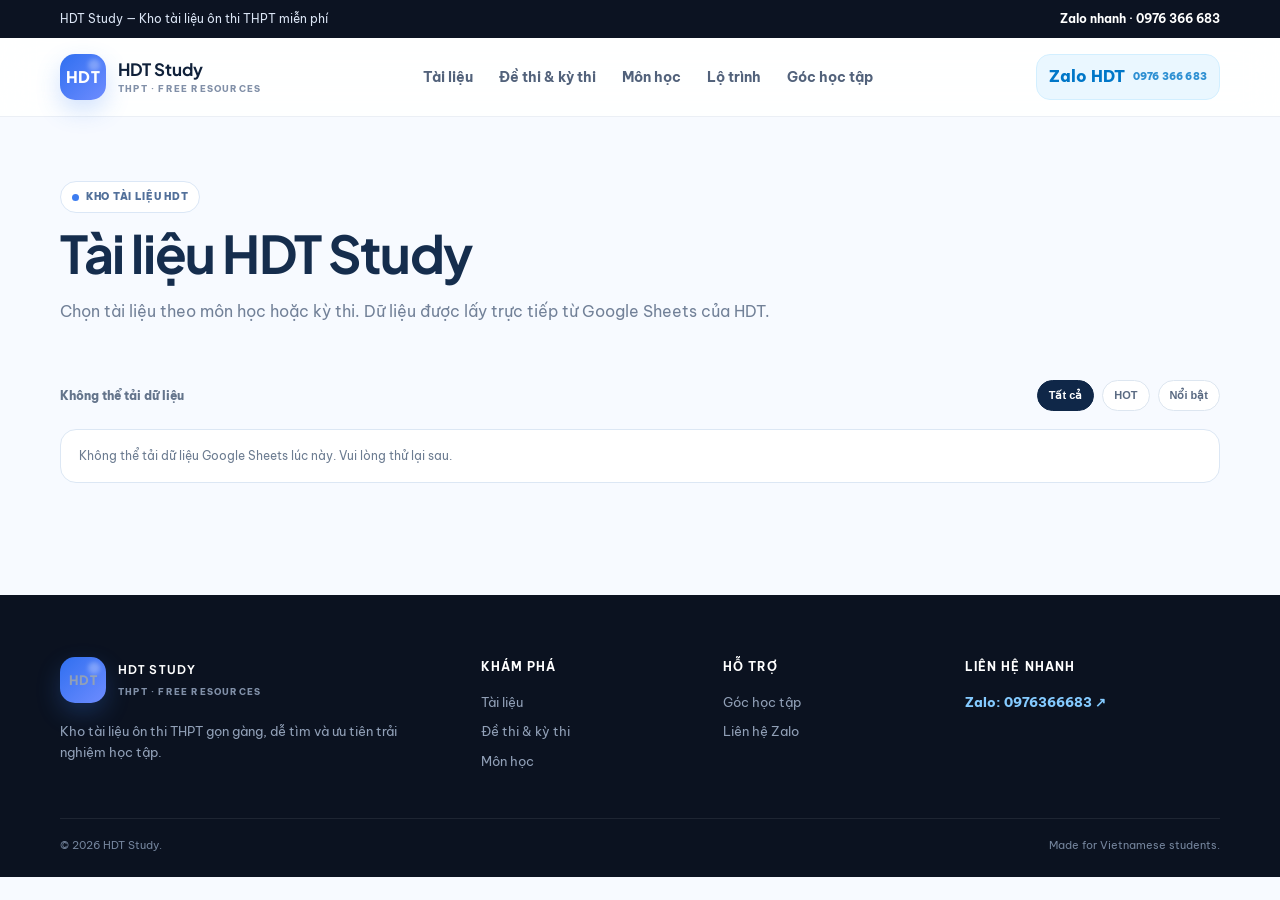
==== danh-muc.html @ b5549899 "Add dynamic HDT category pages" ====
<!doctype html><html lang="vi"><head><meta charset="utf-8"/><meta name="viewport" content="width=device-width,initial-scale=1"/><meta name="description" content="Kho tài liệu HDT Study theo môn học và kỳ thi."/><meta name="robots" content="index,follow"/><link rel="icon" href="favicon.svg" type="image/svg+xml"/><title>Kho tài liệu | HDT Study</title><link rel="preconnect" href="https://fonts.googleapis.com"><link rel="preconnect" href="https://fonts.gstatic.com" crossorigin><link href="https://fonts.googleapis.com/css2?family=Be+Vietnam+Pro:wght@400;500;600;700;800&family=Plus+Jakarta+Sans:wght@500;600;700;800&display=swap" rel="stylesheet"><link rel="stylesheet" href="styles.css"/></head><body class="list-page"><div class="topbar"><div class="container topbar-inner"><span class="topbar-brand">HDT Study — Kho tài liệu ôn thi THPT miễn phí</span><a class="topbar-zalo" href="https://zalo.me/0976366683" target="_blank" rel="noopener noreferrer">Zalo nhanh · 0976 366 683</a></div></div><header class="header"><div class="container nav-wrap"><a class="brand" href="index.html"><span class="brand-mark">HDT</span><span class="brand-copy"><strong>HDT Study</strong><small>THPT · FREE RESOURCES</small></span></a><nav class="desktop-nav"><a href="index.html#tai-lieu">Tài liệu</a><a href="ky-thi.html" >Đề thi & kỳ thi</a><a href="mon-hoc.html" >Môn học</a><a href="index.html#lo-trinh">Lộ trình</a><a href="index.html#goc-hoc">Góc học tập</a></nav><div class="nav-actions"><a class="zalo-btn" href="https://zalo.me/0976366683" target="_blank" rel="noopener noreferrer">Zalo HDT <small>0976 366 683</small></a></div></div></header><main><section class="list-head"><div class="container"><span class="hub-kicker"><i></i> KHO TÀI LIỆU HDT</span><h1 id="pageTitle">Tài liệu HDT Study</h1><p id="pageDesc">Chọn tài liệu theo môn học hoặc kỳ thi. Dữ liệu được lấy trực tiếp từ Google Sheets của HDT.</p></div></section><section class="list-wrap"><div class="container"><div class="list-tools"><div id="count" class="list-count">Đang tải tài liệu...</div><div class="list-filter-row"><button class="list-filter active" data-filter="all">Tất cả</button><button class="list-filter" data-filter="hot">HOT</button><button class="list-filter" data-filter="featured">Nổi bật</button></div></div><div id="listGrid" class="list-grid"></div></div></section></main><footer class="footer"><div class="container footer-grid"><div><a class="brand footer-brand" href="index.html"><span class="brand-mark">HDT</span><span class="brand-copy"><strong>HDT Study</strong><small>THPT · FREE RESOURCES</small></span></a><p class="footer-copy">Kho tài liệu ôn thi THPT gọn gàng, dễ tìm và ưu tiên trải nghiệm học tập.</p></div><div><strong>Khám phá</strong><a href="index.html#tai-lieu">Tài liệu</a><a href="ky-thi.html">Đề thi & kỳ thi</a><a href="mon-hoc.html">Môn học</a></div><div><strong>Hỗ trợ</strong><a href="index.html#goc-hoc">Góc học tập</a><a href="https://zalo.me/0976366683" target="_blank" rel="noopener noreferrer">Liên hệ Zalo</a></div><div><strong>Liên hệ nhanh</strong><a class="footer-zalo" href="https://zalo.me/0976366683" target="_blank" rel="noopener noreferrer">Zalo: 0976366683 ↗</a></div></div><div class="container footer-bottom"><span>© <span id="year"></span> HDT Study.</span><span>Made for Vietnamese students.</span></div></footer><script>document.getElementById('year').textContent=new Date().getFullYear();</script><script src="config.js"></script><script>
const esc=v=>String(v??'').replace(/[&<>"]/g,m=>({'&':'&amp;','<':'&lt;','>':'&gt;','\"':'&quot;'}[m]||m));
function parseCsv(t){const rows=[];let row=[],cell='',q=false;for(let i=0;i<t.length;i++){const c=t[i],n=t[i+1];if(c==='"'){if(q&&n==='"'){cell+='"';i++}else q=!q}else if(c===','&&!q){row.push(cell);cell=''}else if((c==='\n'||c==='\r')&&!q){if(c==='\r'&&n==='\n')i++;row.push(cell);cell='';if(row.some(x=>x.trim()))rows.push(row);row=[]}else cell+=c}if(cell!==''||row.length){row.push(cell);if(row.some(x=>x.trim()))rows.push(row)}if(!rows.length)return[];const h=rows[0].map(x=>x.trim().toLowerCase());return rows.slice(1).map(r=>Object.fromEntries(h.map((k,i)=>[k,(r[i]||'').trim()])))}
const slug=v=>String(v||'').toLowerCase().normalize('NFD').replace(/[\u0300-\u036f]/g,'').replace(/đ/g,'d').replace(/[^a-z0-9]+/g,'-').replace(/^-+|-+$/g,'').slice(0,90);
const q=new URLSearchParams(location.search);const subject=q.get('subject');const exam=q.get('exam');
const title=document.getElementById('pageTitle'),desc=document.getElementById('pageDesc'),grid=document.getElementById('listGrid'),count=document.getElementById('count');
const examNames={'tn-thpt':'Tài liệu ôn thi tốt nghiệp THPT','v-act':'Tài liệu ĐGNL ĐHQG-HCM (V-ACT)','hsa':'Tài liệu ĐGNL ĐHQGHN (HSA)','tsa':'Tài liệu ĐGTD – TSA'};
if(subject){title.textContent='Tài liệu '+subject;desc.textContent='Kho tài liệu '+subject+' trên HDT Study, ưu tiên tài liệu lớp 10–12 và các dạng ôn tập phù hợp.'}else if(exam){title.textContent=examNames[exam]||'Tài liệu theo kỳ thi';desc.textContent='Tài liệu và đề luyện trên HDT Study được phân loại theo mục tiêu kỳ thi.'}
let data=[];let mode='all';
function filterData(){let d=data;if(subject)d=d.filter(x=>x.subject.toLowerCase()===subject.toLowerCase());if(exam){const e=exam.toLowerCase();d=d.filter(x=>((x.type||'')+' '+(x.title||'')+' '+(x.desc||'')).toLowerCase().includes(e.replace('-',' ')) || (e==='tn-thpt'&&/thpt|tốt nghiệp|đề thi thử/i.test((x.type||'')+' '+(x.title||'')+' '+(x.desc||''))))}if(mode==='hot')d=d.filter(x=>x.hot);if(mode==='featured')d=d.filter(x=>x.featured);return d}
function render(){const d=filterData();count.textContent=`${d.length} tài liệu phù hợp`;grid.innerHTML=d.length?d.map(x=>`<article class="list-card"><div class="list-card-top"><small>${esc(x.subject)} · Lớp ${esc(x.grade)}</small><h3>${esc(x.title)}</h3></div><div class="list-card-body"><div class="list-meta"><span>${esc(x.type)}</span>${x.hot?'<span>HOT</span>':''}${x.featured?'<span>NỔI BẬT</span>':''}</div><p>${esc(x.desc||'Tài liệu ôn tập miễn phí trên HDT Study.')}</p><a href="tai-lieu?slug=${encodeURIComponent(x.slug||slug(x.title))}">Xem chi tiết →</a></div></article>`).join(''):`<div class="hub-note" style="grid-column:1/-1">Chưa có tài liệu phù hợp trong Google Sheets. Hãy bổ sung tài liệu rồi quay lại.</div>`}
async function init(){try{const r=await fetch(GOOGLE_SHEET_CSV_URL,{cache:'no-store'});if(!r.ok)throw new Error('fetch');const rows=parseCsv(await r.text());data=rows.filter(x=>x.title).map((x,i)=>({id:x.id||i+1,title:x.title,grade:x.grade||'12',subject:x.subject||'Khác',type:x.type||'Tài liệu',desc:x.desc||x.description||'',file:x.fileUrl||x.fileurl||x.url||'',hot:['true','1','yes','x','hot','có','co'].includes((x.hot||'').toLowerCase()),featured:['true','1','yes','x','featured','có','co'].includes((x.featured||'').toLowerCase()),slug:x.slug||slug(x.title)}));render()}catch(e){grid.innerHTML='<div class="hub-note" style="grid-column:1/-1">Không thể tải dữ liệu Google Sheets lúc này. Vui lòng thử lại sau.</div>';count.textContent='Không thể tải dữ liệu'}}
document.querySelectorAll('.list-filter').forEach(b=>b.addEventListener('click',()=>{document.querySelectorAll('.list-filter').forEach(x=>x.classList.remove('active'));b.classList.add('active');mode=b.dataset.filter;render()}));init();</script></body></html>
---- styles.css ----
:root{--bg:#ffffff;--surface:#f6f8fc;--ink:#10213a;--muted:#61708a;--line:#e6ebf3;--blue:#3b82f6;--blue2:#60a5fa;--navy:#0b1220;--yellow:#ffd84d;--green:#29c56f;--purple:#9b7bff;--orange:#ff9d5c;--shadow:0 20px 60px rgba(27,45,78,.10);--radius:24px}
*{box-sizing:border-box}html{scroll-behavior:smooth}body{margin:0;font-family:"Be Vietnam Pro",sans-serif;color:var(--ink);background:var(--bg);line-height:1.6}.container{width:min(1160px,calc(100% - 40px));margin:auto}.topbar{background:#0c1322;color:#dbe5f5;font-size:13px}.topbar-inner{min-height:38px;display:flex;align-items:center;justify-content:space-between;gap:20px}.topbar a{color:#fff;text-decoration:none;font-weight:700}.header{position:sticky;top:0;z-index:50;background:rgba(255,255,255,.88);backdrop-filter:blur(18px);border-bottom:1px solid rgba(230,235,243,.8)}.nav-wrap{height:78px;display:flex;align-items:center;justify-content:space-between;gap:24px}.brand{display:flex;align-items:center;gap:12px;text-decoration:none;color:var(--ink);min-width:180px}.brand-mark{width:46px;height:46px;display:grid;place-items:center;border-radius:15px;background:linear-gradient(135deg,#2f6ff0,#6e8cff);color:#fff;font-family:"Plus Jakarta Sans",sans-serif;font-weight:800;letter-spacing:.5px;box-shadow:0 10px 24px rgba(59,130,246,.24)}.brand-copy{display:flex;flex-direction:column;line-height:1.05}.brand-copy strong{font-family:"Plus Jakarta Sans",sans-serif;font-size:17px}.brand-copy small{margin-top:5px;color:#8190a8;font-size:9px;font-weight:800;letter-spacing:1.2px}.desktop-nav{display:flex;align-items:center;gap:26px}.desktop-nav a{color:#52627b;text-decoration:none;font-size:14px;font-weight:700}.desktop-nav a:hover{color:var(--blue)}.nav-actions{display:flex;align-items:center;gap:10px}.zalo-btn,.zalo-outline{display:inline-flex;align-items:center;gap:8px;border-radius:14px;text-decoration:none;font-weight:800}.zalo-btn{padding:11px 15px;background:#eaf7ff;color:#0077c8;border:1px solid #d2efff}.menu-btn{display:none;border:1px solid var(--line);background:#fff;width:44px;height:44px;border-radius:14px;font-size:22px}.mobile-nav{display:none;padding:0 20px 16px}.mobile-nav a{display:block;padding:12px 2px;text-decoration:none;color:#384761;font-weight:700}.hero{position:relative;overflow:hidden;padding:86px 0 58px;background:radial-gradient(circle at 85% 20%,rgba(122,157,255,.24),transparent 26%),radial-gradient(circle at 15% 5%,rgba(41,197,111,.12),transparent 20%),linear-gradient(180deg,#fbfdff 0%,#f6f8ff 100%)}.hero-grid{display:grid;grid-template-columns:1.08fr .92fr;align-items:center;gap:70px}.hero-copy{position:relative;z-index:2}.eyebrow,.section-kicker{font-size:12px;font-weight:800;letter-spacing:1.5px;color:#6380a9}.eyebrow{display:inline-flex;align-items:center;gap:8px;padding:8px 12px;background:#fff;border:1px solid #dde5f1;border-radius:999px;box-shadow:0 10px 24px rgba(38,61,96,.06)}.eyebrow-dot{width:7px;height:7px;border-radius:50%;background:#3b82f6;box-shadow:0 0 0 5px rgba(59,130,246,.10)}h1,h2,h3{font-family:"Plus Jakarta Sans",sans-serif;margin:0;line-height:1.08}h1{font-size:clamp(44px,5.4vw,76px);letter-spacing:-3px;max-width:760px;margin:20px 0}.hero-copy h1 span{background:linear-gradient(90deg,#2768ee,#7c5cff);-webkit-background-clip:text;background-clip:text;color:transparent}.hero-lead{max-width:640px;font-size:17px;color:#60708a;margin:0 0 24px}.course-note{display:flex;align-items:center;gap:12px;max-width:700px;margin:0 0 20px;padding:12px 14px;border:1px solid #dce7f7;border-radius:18px;background:rgba(255,255,255,.82);box-shadow:0 12px 30px rgba(43,72,118,.06)}.course-note-badge{width:38px;height:38px;display:grid;place-items:center;flex:0 0 38px;border-radius:12px;background:linear-gradient(135deg,#2563eb,#7c3aed);color:#fff;font:800 13px/1 "Plus Jakarta Sans",sans-serif;letter-spacing:.4px}.course-note div{flex:1;min-width:0}.course-note strong{display:block;font-size:13px;line-height:1.35}.course-note small{display:block;margin-top:3px;color:#71819a;font-size:11px}.course-note a{white-space:nowrap;text-decoration:none;color:#0b79cf;font-size:12px;font-weight:800;padding:8px 10px;border-radius:10px;background:#eaf7ff}.subject-card{position:relative;overflow:hidden}.subject-card:after{content:"";position:absolute;inset:auto -25px -35px auto;width:90px;height:90px;border-radius:50%;background:currentColor;opacity:.05;filter:blur(6px)}.subject-icon{width:48px!important;height:48px!important;border-radius:15px!important;display:grid!important;place-items:center;background:linear-gradient(145deg,#ffffff,rgba(255,255,255,.72))!important;border:1px solid rgba(255,255,255,.65);box-shadow:0 10px 22px rgba(40,60,100,.08);position:relative;z-index:1}.subject-icon svg{width:25px;height:25px}.subject-card div{position:relative;z-index:1}.subject-blue{color:#2563eb;background:linear-gradient(180deg,#ffffff,#f6f9ff)}.subject-blue .subject-icon{background:linear-gradient(145deg,#dce9ff,#edf4ff)!important}.subject-rose{color:#e15b7a;background:linear-gradient(180deg,#ffffff,#fff7f8)}.subject-rose .subject-icon{background:linear-gradient(145deg,#ffe4eb,#fff1f4)!important}.subject-indigo{color:#5b5bd6;background:linear-gradient(180deg,#ffffff,#f8f7ff)}.subject-indigo .subject-icon{background:linear-gradient(145deg,#e7e5ff,#f3f1ff)!important}.subject-cyan{color:#0ea5c9;background:linear-gradient(180deg,#ffffff,#f3fcff)}.subject-cyan .subject-icon{background:linear-gradient(145deg,#dbf6ff,#eefbff)!important}.subject-orange{color:#ea7a20;background:linear-gradient(180deg,#ffffff,#fff9f4)}.subject-orange .subject-icon{background:linear-gradient(145deg,#ffebd8,#fff5ea)!important}.subject-green{color:#22a060;background:linear-gradient(180deg,#ffffff,#f4fcf7)}.subject-green .subject-icon{background:linear-gradient(145deg,#dcf7e8,#effbf4)!important}.subject-amber{color:#c59617;background:linear-gradient(180deg,#ffffff,#fffdf3)}.subject-amber .subject-icon{background:linear-gradient(145deg,#fff2bb,#fff9df)!important}.subject-violet{color:#7b61d9;background:linear-gradient(180deg,#ffffff,#faf8ff)}.subject-violet .subject-icon{background:linear-gradient(145deg,#eee7ff,#f7f2ff)!important}.subject-card strong{color:var(--ink)}.subject-card small{color:#7b899f}.subject-card:hover{box-shadow:0 18px 36px rgba(26,45,79,.09);border-color:#d3dded}
.hero-search{display:flex;align-items:center;gap:12px;padding:8px 8px 8px 18px;background:#fff;border:1px solid #dde5f0;border-radius:18px;box-shadow:var(--shadow);max-width:700px}.hero-search>span{font-size:24px;color:#6d7d94}.hero-search input{flex:1;border:0;outline:0;font:inherit;font-size:15px;color:var(--ink);background:transparent}.hero-search button{border:0;background:#0f1f37;color:#fff;padding:13px 18px;border-radius:13px;font-weight:800;cursor:pointer}.hero-quick{display:flex;gap:12px;margin:16px 0 14px}.primary-btn,.secondary-btn,.ghost-btn{display:inline-flex;align-items:center;justify-content:center;gap:9px;text-decoration:none;border-radius:14px;padding:13px 18px;font-weight:800;cursor:pointer}.primary-btn{background:#286ff2;color:#fff;box-shadow:0 12px 25px rgba(59,130,246,.22)}.ghost-btn{background:#fff;color:#243550;border:1px solid var(--line)}.hero-trust{display:flex;gap:16px;flex-wrap:wrap;color:#6f8097;font-size:13px;font-weight:700}.hero-card-wrap{position:relative;min-height:430px;display:flex;align-items:center;justify-content:center}.hero-card{position:relative;width:min(420px,100%);padding:24px;border-radius:30px;background:linear-gradient(145deg,#0e1728,#1d3155);color:#fff;box-shadow:0 35px 70px rgba(27,43,74,.22);overflow:hidden}.hero-card:before{content:"";position:absolute;inset:-20% -20% auto auto;width:260px;height:260px;border-radius:50%;background:rgba(96,165,250,.25);filter:blur(25px)}.hero-card-top{position:relative;display:flex;justify-content:space-between;align-items:center}.mini-label{font-size:11px;letter-spacing:1.8px;font-weight:800;color:#a9bddf}.mini-pill{font-size:10px;padding:7px 9px;background:#e8f7ee;color:#1b9850;border-radius:999px;font-weight:900}.hero-orb{position:relative;width:188px;height:188px;border-radius:50%;margin:34px auto 22px;background:radial-gradient(circle at 32% 28%,#ffffff 0%,#a6c7ff 25%,#5c7dff 52%,#22375f 74%);display:grid;place-items:center;box-shadow:0 0 0 14px rgba(255,255,255,.03),0 24px 45px rgba(68,123,255,.23)}.orb-inner{width:92px;height:92px;border-radius:26px;background:rgba(10,19,36,.88);display:grid;place-items:center;font:800 34px/1 "Plus Jakarta Sans"}.hero-card-content{text-align:center}.small-muted{color:#90a5c6;font-size:12px}.hero-card-content h3{font-size:25px;margin:8px 0}.hero-card-content p{margin:0;color:#9ab0d1;font-size:13px}.hero-stat-row{display:grid;grid-template-columns:repeat(3,1fr);gap:8px;margin-top:26px}.hero-stat-row>div{padding:12px 8px;border:1px solid rgba(255,255,255,.09);border-radius:15px;background:rgba(255,255,255,.04);text-align:center}.hero-stat-row strong{display:block;font-size:17px}.hero-stat-row span{display:block;color:#9fb1cc;font-size:10px;margin-top:2px}.float-note{position:absolute;background:#fff;color:#1a2b44;border:1px solid var(--line);padding:11px 14px;border-radius:14px;box-shadow:var(--shadow);font-size:12px;font-weight:800}.note-1{left:10px;top:82px}.note-2{right:0;bottom:74px}.announcement{padding:18px 0 0}.announcement-card{display:flex;align-items:center;gap:16px;padding:17px 18px;background:linear-gradient(90deg,#eff8ff,#f8f6ff);border:1px solid #dfe9f6;border-radius:20px}.announcement-icon{width:44px;height:44px;display:grid;place-items:center;background:#fff;border:1px solid #e3eaf4;border-radius:14px}.announcement-copy{flex:1;display:flex;flex-direction:column}.announcement-copy span{font-size:10px;font-weight:900;letter-spacing:1.3px;color:#6f7f96}.announcement-copy strong{font-size:14px;margin-top:2px}.announcement-btn{white-space:nowrap;text-decoration:none;background:#0d5bd7;color:#fff;padding:11px 15px;border-radius:13px;font-size:13px;font-weight:800}.section{padding:92px 0}.section-sm{padding:30px 0}.tinted{background:#f7f9fd}.stats-grid{display:grid;grid-template-columns:repeat(4,1fr);gap:14px}.stat{padding:18px 20px;border:1px solid var(--line);background:#fff;border-radius:18px}.stat strong{display:block;font:800 26px/1 "Plus Jakarta Sans"}.stat span{color:#718199;font-size:13px}.section-head{display:flex;align-items:flex-end;justify-content:space-between;gap:20px;margin-bottom:28px}.section-head h2{font-size:36px;letter-spacing:-1.4px;margin:7px 0 8px}.section-head p,.section-lead{margin:0;color:#708097}.filter-row{display:flex;gap:8px;flex-wrap:wrap;justify-content:flex-end}.chip{border:1px solid var(--line);background:#fff;color:#64738b;padding:9px 12px;border-radius:999px;font:700 12px inherit;cursor:pointer}.chip.active{background:#0f1f37;color:#fff;border-color:#0f1f37}.resource-grid{display:grid;grid-template-columns:repeat(3,1fr);gap:18px}.resource-card{background:#fff;border:1px solid var(--line);border-radius:22px;overflow:hidden;transition:.25s;box-shadow:0 10px 28px rgba(26,45,79,.04)}.resource-card:hover{transform:translateY(-5px);box-shadow:0 20px 45px rgba(26,45,79,.11)}.resource-thumb{height:160px;display:grid;place-items:center;font-size:48px;background:linear-gradient(135deg,#e7f2ff,#f2edff);position:relative}.resource-badge{position:absolute;top:12px;right:12px;padding:7px 9px;border-radius:999px;background:#eaf9ef;color:#148849;font-size:10px;font-weight:900}.resource-body{padding:17px}.resource-meta{display:flex;gap:7px;flex-wrap:wrap;margin-bottom:9px}.resource-meta span{font-size:10px;color:#6f8097;padding:5px 8px;border-radius:999px;background:#f4f6fa}.resource-body h3{font-size:18px}.resource-body p{color:#6b7a90;font-size:12px;margin:8px 0 14px}.resource-footer{display:flex;align-items:center;justify-content:space-between;gap:8px}.resource-link{font-weight:800;font-size:12px;color:#1f63da;text-decoration:none}.resource-file{font-size:11px;color:#8a98ad}.center{text-align:center;margin-top:28px}.secondary-btn{background:#fff;border:1px solid var(--line);color:#20324e}.category-grid{display:grid;grid-template-columns:repeat(2,1fr);gap:15px}.category-card{display:flex;align-items:center;gap:14px;padding:18px;border:1px solid var(--line);border-radius:20px;background:#fff;text-decoration:none;color:var(--ink);transition:.2s}.category-card:hover{transform:translateY(-3px);box-shadow:var(--shadow)}.cat-icon{width:46px;height:46px;border-radius:15px;display:grid;place-items:center;font-size:20px;background:#f3f6fb}.category-card div{flex:1}.category-card strong,.category-card small{display:block}.category-card small{font-size:12px;color:#74829a;margin-top:2px}.category-card>span:last-child{font-size:20px;color:#8aa0bf}.accent-blue .cat-icon{background:#eaf3ff}.accent-yellow .cat-icon{background:#fff6d9}.accent-green .cat-icon{background:#eaf9ef}.accent-purple .cat-icon{background:#f1edff}.subject-grid{display:grid;grid-template-columns:repeat(4,1fr);gap:14px}.subject-card{display:flex;align-items:center;gap:12px;padding:16px;border:1px solid var(--line);border-radius:18px;text-decoration:none;color:var(--ink);background:#fff;transition:.2s}.subject-card:hover{border-color:#bcd2f8;transform:translateY(-3px)}.subject-card>span{width:40px;height:40px;border-radius:12px;display:grid;place-items:center;background:#eef4ff;color:#316fe8;font-weight:900}.subject-card strong,.subject-card small{display:block}.subject-card strong{font-size:14px}.subject-card small{font-size:11px;color:#7b899f}.two-col{display:grid;grid-template-columns:.85fr 1.15fr;gap:60px;align-items:start}.two-col h2{font-size:38px;max-width:500px;margin:7px 0 12px}.steps{display:grid;gap:10px}.step{display:flex;gap:16px;align-items:flex-start;padding:17px 18px;border:1px solid var(--line);border-radius:18px;background:#fff}.step>span{font:800 12px/1 "Plus Jakarta Sans";padding:9px 10px;border-radius:10px;background:#eef4ff;color:#3873e8}.step strong,.step small{display:block}.step small{font-size:12px;color:#74829a;margin-top:2px}.article-grid{display:grid;grid-template-columns:repeat(3,1fr);gap:18px}.article-card{overflow:hidden;border:1px solid var(--line);border-radius:22px;background:#fff}.article-thumb{height:170px;display:grid;place-items:center;font-size:48px}.thumb-blue{background:#eaf3ff}.thumb-yellow{background:#fff5d6}.thumb-purple{background:#f0ebff}.article-body{padding:17px}.article-body>span{font-size:10px;letter-spacing:1.2px;font-weight:900;color:#71839f}.article-body h3{font-size:18px;margin:8px 0}.article-body p{font-size:12px;color:#738199}.article-body a{display:inline-block;margin-top:5px;color:#2465dd;text-decoration:none;font-size:12px;font-weight:800}.final-cta{padding-top:20px}.final-cta-card{padding:34px;border-radius:28px;background:linear-gradient(135deg,#10203a,#1f3b72);color:#fff;display:flex;align-items:center;justify-content:space-between;gap:30px;box-shadow:0 30px 70px rgba(15,36,74,.18)}.final-cta-card .section-kicker{color:#8fb0e7}.final-cta-card h2{font-size:34px;margin:8px 0}.final-cta-card p{margin:0;color:#bed0eb}.cta-actions{display:flex;gap:10px;flex-wrap:wrap}.zalo-outline{padding:13px 17px;background:#fff;color:#0876c7}.footer{margin-top:40px;background:#0b1220;color:#d7e1ef;padding:62px 0 22px}.footer-grid{display:grid;grid-template-columns:1.5fr .8fr .8fr 1fr;gap:38px}.footer-brand{color:#fff;margin-bottom:18px}.footer-copy{max-width:410px;color:#91a0b7;font-size:13px}.footer-grid>div:not(:first-child){display:flex;flex-direction:column;gap:9px}.footer-grid strong{font-size:12px;text-transform:uppercase;letter-spacing:1.1px;color:#fff;margin-bottom:6px}.footer-grid a,.footer-grid span{color:#91a0b7;text-decoration:none;font-size:13px}.footer-zalo{color:#84caff!important;font-weight:800}.footer-bottom{display:flex;justify-content:space-between;gap:20px;border-top:1px solid rgba(255,255,255,.08);padding-top:18px;margin-top:42px;color:#74849c;font-size:11px}.floating-zalo{position:fixed;right:18px;bottom:18px;z-index:60;display:flex;align-items:center;gap:7px;padding:13px 14px;border-radius:999px;background:#0e92da;color:#fff;text-decoration:none;font-weight:900;box-shadow:0 16px 30px rgba(14,146,218,.32)}.floating-zalo span{font-size:12px}.search-highlight{outline:3px solid rgba(59,130,246,.22);outline-offset:3px}@media (max-width:980px){.desktop-nav{display:none}.menu-btn{display:block}.hero-grid{grid-template-columns:1fr;gap:40px}.hero-card-wrap{min-height:360px}.resource-grid{grid-template-columns:repeat(2,1fr)}.subject-grid{grid-template-columns:repeat(2,1fr)}.two-col{grid-template-columns:1fr}.article-grid{grid-template-columns:1fr 1fr}.footer-grid{grid-template-columns:1fr 1fr}.nav-actions .zalo-btn{display:none}}@media (max-width:680px){.container{width:min(100% - 24px,1160px)}.topbar-inner{padding:8px 0;flex-direction:column;align-items:flex-start;gap:2px}.nav-wrap{height:68px}.brand-copy strong{font-size:16px}.hero{padding:54px 0 40px}h1{font-size:43px;letter-spacing:-2px}.hero-lead{font-size:15px}.hero-search{padding-left:14px}.hero-search button{padding:12px 14px}.hero-quick{flex-direction:column;align-items:stretch}.hero-trust{font-size:11px}.hero-card-wrap{min-height:340px}.hero-card{width:100%}.note-1{left:-2px;top:64px}.note-2{right:-2px;bottom:38px}.announcement-card{align-items:flex-start;flex-wrap:wrap}.announcement-copy{min-width:0}.announcement-copy strong{font-size:13px}.announcement-btn{width:100%;text-align:center}.stats-grid{grid-template-columns:repeat(2,1fr)}.section{padding:70px 0}.section-head{align-items:flex-start;flex-direction:column}.section-head h2{font-size:30px}.filter-row{justify-content:flex-start}.resource-grid,.article-grid,.category-grid{grid-template-columns:1fr}.subject-grid{grid-template-columns:1fr 1fr}.two-col h2{font-size:31px}.final-cta-card{padding:26px;flex-direction:column;align-items:flex-start}.cta-actions{width:100%}.cta-actions>*{flex:1}.footer-grid{grid-template-columns:1fr}.footer-bottom{flex-direction:column;gap:6px}.floating-zalo{right:12px;bottom:12px}}@media (max-width:420px){.subject-grid{grid-template-columns:1fr}.hero-search button{font-size:12px}.hero-search input{min-width:0}.hero-card-content h3{font-size:21px}.hero-stat-row strong{font-size:15px}}
@media (max-width:680px){.course-note{align-items:flex-start;flex-wrap:wrap}.course-note div{min-width:calc(100% - 52px)}.course-note a{margin-left:50px}.course-note strong{font-size:12px}.course-note small{font-size:10px}.subject-icon{width:44px!important;height:44px!important}.subject-icon svg{width:23px;height:23px}}

/* Unified vector icon system — no emoji UI icons */
.ui-icon{width:18px;height:18px;display:block;flex:none;fill:none;stroke:currentColor;stroke-width:1.9;stroke-linecap:round;stroke-linejoin:round}
.topbar-brand{display:inline-flex;align-items:center;gap:8px}
.topbar-brand .ui-icon{width:15px;height:15px}
.zalo-btn .ui-icon,.zalo-outline .ui-icon,.floating-zalo .ui-icon{stroke-width:2}
.search-icon{display:grid;place-items:center;color:#6d7d94}
.search-icon .ui-icon{width:22px;height:22px}
.float-note{display:inline-flex;align-items:center;gap:8px}
.float-note .ui-icon{width:16px;height:16px}
.announcement-icon .ui-icon{width:21px;height:21px;color:#0d79cf}
.cat-icon .ui-icon{width:22px;height:22px}
.article-thumb{color:currentColor}
.article-icon{width:48px;height:48px}
.subject-icon{color:currentColor}
.subject-icon svg{stroke-width:2.8}

/* Premium subject + resource visuals */
.subject-grid{grid-template-columns:repeat(3,1fr);gap:16px}
.subject-card{position:relative;min-height:94px;padding:17px 16px;border-radius:20px;overflow:hidden}
.subject-card::after{content:"";position:absolute;width:110px;height:110px;border-radius:50%;right:-52px;top:-52px;background:var(--subject-soft);opacity:.55;pointer-events:none}
.subject-card>div{position:relative;z-index:1}
.subject-card .subject-icon-box{width:50px;height:50px;display:grid;place-items:center;border-radius:16px;flex:0 0 50px;color:var(--subject);background:var(--subject-soft);border:1px solid color-mix(in srgb,var(--subject) 12%,#fff);box-shadow:0 8px 18px color-mix(in srgb,var(--subject) 12%,transparent);}
.subject-icon-box svg{width:28px;height:28px;fill:none;stroke:currentColor;stroke-width:2.3;stroke-linecap:round;stroke-linejoin:round}
.subject-card strong{font-family:"Plus Jakarta Sans",sans-serif;font-size:14px;letter-spacing:-.2px}
.subject-card small{font-size:11px;color:#7a879b}
.subject-arrow{margin-left:auto;color:#9aabc1;font-size:17px;transition:.2s;position:relative;z-index:1}
.subject-card:hover .subject-arrow{color:var(--subject);transform:translateX(3px)}
.subject-blue{--subject:#3177ee;--subject-soft:#eaf3ff}.subject-rose{--subject:#e65f82;--subject-soft:#fff0f4}.subject-indigo{--subject:#6366d8;--subject-soft:#eff0ff}.subject-cyan{--subject:#159ab2;--subject-soft:#e9faff}.subject-orange{--subject:#ed8b34;--subject-soft:#fff4e7}.subject-green{--subject:#2ea66c;--subject-soft:#eafaf1}.subject-amber{--subject:#c99421;--subject-soft:#fff8df}.subject-violet{--subject:#885de0;--subject-soft:#f2edff}.subject-teal{--subject:#159a8c;--subject-soft:#e8fbf7}

.resource-thumb{height:166px;padding:16px;display:flex;align-items:center;justify-content:center;overflow:hidden;background:var(--resource-soft);position:relative}
.resource-thumb-pattern{position:absolute;inset:0;background:radial-gradient(circle at 15% 20%,rgba(255,255,255,.92),transparent 28%),radial-gradient(circle at 88% 75%,rgba(255,255,255,.58),transparent 30%);opacity:.9}
.resource-thumb::before{content:"";position:absolute;width:180px;height:180px;border-radius:50%;right:-70px;bottom:-100px;background:var(--resource-accent);opacity:.12}
.resource-thumb::after{content:"";position:absolute;width:130px;height:130px;border-radius:38px;left:-55px;top:-45px;background:var(--resource-accent);opacity:.08;transform:rotate(18deg)}
.resource-badge-row{position:absolute;top:12px;left:12px;right:12px;display:flex;align-items:center;justify-content:space-between;z-index:2}
.resource-type-badge{padding:6px 9px;border-radius:999px;background:rgba(255,255,255,.78);backdrop-filter:blur(8px);border:1px solid rgba(255,255,255,.85);font-size:9px;font-weight:900;letter-spacing:.6px;color:#61708a}
.resource-badge{display:inline-flex;align-items:center;gap:4px;padding:7px 9px;border-radius:999px;background:rgba(255,255,255,.86);backdrop-filter:blur(8px);border:1px solid rgba(255,255,255,.9);font-size:9px;font-weight:900;color:#3c6b56}
.badge-dot{width:6px;height:6px;border-radius:50%;display:inline-block}.badge-dot.hot{background:#ff8a3d;box-shadow:0 0 0 3px rgba(255,138,61,.12)}.badge-dot.free{background:#31b56a}
.resource-visual{position:relative;z-index:1;display:flex;flex-direction:column;align-items:center;gap:8px}
.resource-visual-icon{width:68px;height:68px;display:grid;place-items:center;border-radius:22px;background:rgba(255,255,255,.96);border:1px solid rgba(255,255,255,.98);box-shadow:0 18px 32px rgba(26,52,92,.12);color:var(--resource-accent)}
.resource-visual-icon svg{width:37px;height:37px;fill:none;stroke:currentColor;stroke-width:2.3;stroke-linecap:round;stroke-linejoin:round}
.resource-visual-label{font-size:10px;font-weight:900;letter-spacing:.7px;color:rgba(35,56,87,.72);text-transform:uppercase}
.resource-body{padding:18px 18px 17px}.resource-body h3{font-family:"Plus Jakarta Sans",sans-serif;font-size:17px;line-height:1.45;letter-spacing:-.3px;margin:2px 0 7px}.resource-body p{font-size:12px;line-height:1.65;margin:0 0 15px}.resource-footer{padding-top:4px}.resource-link{display:inline-flex;align-items:center;gap:4px}.resource-link span{transition:.2s}.resource-card:hover .resource-link span{transform:translateX(3px)}
.tone-blue{--resource-accent:#3678ef;--resource-soft:#edf5ff}.tone-rose{--resource-accent:#df607f;--resource-soft:#fff1f5}.tone-indigo{--resource-accent:#6267d8;--resource-soft:#f0f1ff}.tone-cyan{--resource-accent:#199db4;--resource-soft:#eafaff}.tone-orange{--resource-accent:#eb8a35;--resource-soft:#fff5e9}.tone-green{--resource-accent:#2eaa70;--resource-soft:#ecfbf3}.tone-amber{--resource-accent:#c99224;--resource-soft:#fff8e3}.tone-violet{--resource-accent:#895fe1;--resource-soft:#f3efff}.tone-teal{--resource-accent:#159b8d;--resource-soft:#eafbf8}

/* Better overall polish */
.section{scroll-margin-top:92px}.resource-card{box-shadow:0 12px 34px rgba(26,45,79,.045)}.resource-card:hover{transform:translateY(-6px);box-shadow:0 24px 56px rgba(26,45,79,.12)}
.stats-grid .stat{transition:.2s}.stats-grid .stat:hover{transform:translateY(-2px);box-shadow:0 12px 30px rgba(26,45,79,.07)}
.announcement-card{box-shadow:0 12px 34px rgba(59,130,246,.06)}
@media (max-width:980px){.subject-grid{grid-template-columns:repeat(2,1fr)}}
@media (max-width:680px){.subject-grid{grid-template-columns:1fr}.resource-thumb{height:158px}.resource-visual-icon{width:64px;height:64px}.resource-visual-icon svg{width:34px;height:34px}}

/* HDT v5 brand refinement */
.topbar{font-size:12px}
.topbar-zalo{display:inline-flex!important;align-items:center;gap:7px}
.topbar-zalo .ui-icon{width:14px;height:14px}
.zalo-btn{min-height:44px;padding:9px 12px}
.zalo-btn span{font-weight:800}
.zalo-btn small{font-size:10px;font-weight:900;opacity:.8;letter-spacing:.2px}
.brand-mark{position:relative;overflow:hidden}
.brand-mark::after{content:"";position:absolute;right:6px;top:5px;width:12px;height:12px;border-radius:50%;background:rgba(255,255,255,.28);filter:blur(2px)}
.hero{background:radial-gradient(circle at 76% 17%,rgba(81,128,255,.20),transparent 24%),radial-gradient(circle at 14% 10%,rgba(49,198,137,.10),transparent 18%),linear-gradient(180deg,#fcfeff 0%,#f4f7ff 100%)}
.hero-copy h1{max-width:790px}
.hero-copy h1 span{background:linear-gradient(90deg,#2563eb 8%,#6d5df5 56%,#b05fff 100%);-webkit-background-clip:text;background-clip:text}
.hero-trust span{display:inline-flex;align-items:center;gap:6px}
.hero-trust i{width:6px;height:6px;border-radius:50%;background:#37b86b;box-shadow:0 0 0 4px rgba(55,184,107,.10)}
.course-note{border-color:#d8e5f7;box-shadow:0 16px 38px rgba(36,71,120,.07)}
.course-note-badge{box-shadow:0 8px 20px rgba(70,78,219,.25)}
.resource-card,.category-card,.subject-card,.article-card,.stat{transition:transform .22s ease,box-shadow .22s ease,border-color .22s ease}
.card-arrow,.subject-arrow,.arrow-icon{display:inline-flex;align-items:center;justify-content:center}
.card-arrow .ui-icon,.subject-arrow .ui-icon,.arrow-icon .ui-icon{width:15px;height:15px}
.category-card:hover .card-arrow{transform:translateX(4px)}
.subject-arrow{font-size:0}
.subject-arrow .ui-icon{width:16px;height:16px}
.subject-card:hover .subject-arrow{transform:translateX(3px)}
.resource-link .arrow-icon{transition:transform .18s ease}
.resource-card:hover .resource-link .arrow-icon{transform:translateX(3px)}
.primary-btn .arrow-icon{transition:transform .18s ease}
.primary-btn:hover .arrow-icon{transform:translateX(3px)}
.article-body>a{display:inline-flex;align-items:center;gap:5px}
.article-body>a .arrow-icon{transition:transform .18s ease}
.article-body>a:hover .arrow-icon{transform:translateX(3px)}
.subject-card .subject-icon-box{width:54px;height:54px;flex-basis:54px;border-radius:17px;box-shadow:0 10px 24px color-mix(in srgb,var(--subject) 11%,transparent)}
.subject-icon-box svg{width:30px;height:30px;stroke-width:2.15}
.resource-visual-icon{width:72px;height:72px;border-radius:21px;box-shadow:0 16px 34px rgba(26,52,92,.13)}
.resource-visual-icon svg{width:39px;height:39px;stroke-width:2.1}
.resource-badge{letter-spacing:.2px}
.final-cta-card{box-shadow:0 28px 66px rgba(18,38,73,.18)}
.floating-zalo{padding:14px 16px}
.floating-zalo::after{content:"";position:absolute;inset:-6px;border-radius:inherit;border:1px solid rgba(14,146,218,.14);animation:hdtPulse 2.5s ease-out infinite;pointer-events:none}
@keyframes hdtPulse{0%{transform:scale(.92);opacity:0}35%{opacity:1}100%{transform:scale(1.15);opacity:0}}
@media (max-width:680px){
  .topbar-inner{padding:7px 0}
  .topbar-zalo{font-size:11px}
  .nav-wrap{height:70px}
  .zalo-btn{display:none}
  .hero{padding-top:48px}
  .hero-copy h1{font-size:42px}
  .subject-card .subject-icon-box{width:48px;height:48px;flex-basis:48px}
  .subject-icon-box svg{width:27px;height:27px}
}

.resource-actions{display:flex;align-items:center;gap:10px;flex-wrap:wrap}.resource-download{display:inline-flex;align-items:center;justify-content:center;padding:7px 10px;border-radius:10px;background:#eff6ff;color:#1f63da;font-weight:800;font-size:11px;text-decoration:none;border:1px solid #dbeafe}.resource-download:hover{background:#e0edff}.muted-link{color:#8a98ad!important;cursor:default}.resource-card:hover .resource-download{transform:translateY(-1px)}
.subject-filter,.type-filter{cursor:pointer}
.subject-filter:focus-visible,.type-filter:focus-visible,.chip:focus-visible{outline:3px solid rgba(59,130,246,.25);outline-offset:3px}
.CSS

# copy instruction file updated
cat > README.md <<'MD'
# HDT Study
Website tĩnh cho tài liệu ôn thi THPT.

## Quản lý tài liệu
Website đã kết nối Google Sheets Published CSV. Bạn chỉ cần upload PDF lên Google Drive và thêm một dòng vào sheet `Documents`.

Các cột chính: `id`, `title`, `grade`, `subject`, `type`, `desc`, `fileUrl`, `fileSize`, `hot`, `featured`, `slug`, `publishedAt`.

## Chạy local
Mở `index.html` bằng Live Server trong VS Code.

## Cập nhật tài liệu
1. Upload PDF lên Google Drive.
2. Chia sẻ file: Bất kỳ ai có đường liên kết → Người xem.
3. Thêm một dòng vào Google Sheets.
4. Lưu sheet.
5. Reload website.
MD

# zip v10
cd /mnt/data/v10work && zip -qr /mnt/data/hdt-study-v10-data-driven.zip hdt-study
ls -lh /mnt/data/hdt-study-v10-data-driven.zip
.subject-filter,.type-filter{cursor:pointer}
.subject-filter:focus-visible,.type-filter:focus-visible,.chip:focus-visible{outline:3px solid rgba(59,130,246,.25);outline-offset:3px}

.sheet-status{display:inline-flex;align-items:center;gap:8px;margin-top:12px;padding:7px 11px;border:1px solid #e2e8f0;border-radius:999px;background:#fff;font-size:12px;font-weight:700;color:#64748b;box-shadow:0 6px 18px rgba(15,23,42,.05)}
.status-dot{width:8px;height:8px;border-radius:50%;background:#fbbf24;box-shadow:0 0 0 4px rgba(251,191,36,.14)}
.status-dot.is-live{background:#22c55e;box-shadow:0 0 0 4px rgba(34,197,94,.14)}
.status-dot.is-fallback{background:#fb7185;box-shadow:0 0 0 4px rgba(251,113,133,.14)}
@media (min-width:760px){.sheet-status{margin-left:4px}}

/* HDT v14 document detail modal */
body.modal-open{overflow:hidden}
.doc-modal{position:fixed;inset:0;z-index:1000;display:none;align-items:center;justify-content:center;padding:20px}
.doc-modal.is-open{display:flex}
.doc-modal-backdrop{position:absolute;inset:0;background:rgba(9,18,35,.56);backdrop-filter:blur(8px)}
.doc-modal-panel{position:relative;z-index:2;width:min(920px,100%);max-height:min(92vh,820px);overflow:auto;background:#fff;border:1px solid rgba(255,255,255,.5);border-radius:28px;box-shadow:0 36px 110px rgba(5,18,39,.28);display:grid;grid-template-columns:280px 1fr}
.doc-modal-close{position:absolute;right:16px;top:14px;width:40px;height:40px;border:1px solid #e2e8f0;border-radius:50%;background:rgba(255,255,255,.92);font-size:28px;line-height:1;color:#334155;cursor:pointer;z-index:3}
.doc-modal-visual{min-height:100%;padding:28px;display:flex;align-items:center;justify-content:center;flex-direction:column;gap:12px;background:var(--resource-soft,#eef5ff);color:var(--resource-accent,#3b82f6);position:relative;overflow:hidden}
.doc-modal-visual::before,.doc-modal-visual::after{content:"";position:absolute;border-radius:999px;background:currentColor;opacity:.08}.doc-modal-visual::before{width:220px;height:220px;right:-80px;bottom:-90px}.doc-modal-visual::after{width:150px;height:150px;left:-70px;top:-70px}
.doc-modal-visual .resource-visual-icon{width:110px;height:110px;border-radius:30px;position:relative;z-index:1}.doc-modal-visual .resource-visual-icon svg{width:58px;height:58px}.doc-modal-visual>span:last-child{font-size:12px;font-weight:900;letter-spacing:.8px;text-transform:uppercase;color:#52637b;position:relative;z-index:1}
.doc-modal-visual.tone-blue{--resource-accent:#3678ef;--resource-soft:#edf5ff}.doc-modal-visual.tone-rose{--resource-accent:#df607f;--resource-soft:#fff1f5}.doc-modal-visual.tone-indigo{--resource-accent:#6267d8;--resource-soft:#f0f1ff}.doc-modal-visual.tone-cyan{--resource-accent:#199db4;--resource-soft:#eafaff}.doc-modal-visual.tone-orange{--resource-accent:#eb8a35;--resource-soft:#fff5e9}.doc-modal-visual.tone-green{--resource-accent:#2eaa70;--resource-soft:#ecfbf3}.doc-modal-visual.tone-amber{--resource-accent:#c99224;--resource-soft:#fff8e3}.doc-modal-visual.tone-violet{--resource-accent:#895fe1;--resource-soft:#f3efff}.doc-modal-visual.tone-teal{--resource-accent:#159b8d;--resource-soft:#eafbf8}
.doc-modal-content{padding:34px 36px 32px}.doc-modal-meta{display:flex;gap:8px;flex-wrap:wrap;margin:14px 0 12px}.doc-modal-meta span{padding:6px 9px;border-radius:999px;background:#f1f5f9;color:#64748b;font-size:11px;font-weight:800}.doc-modal-content h2{font-size:30px;line-height:1.2;letter-spacing:-.5px;margin:0 0 12px}.doc-modal-content>p{font-size:14px;line-height:1.75;color:#64748b;margin:0 0 20px}.doc-modal-details{display:grid;grid-template-columns:repeat(3,1fr);gap:10px;margin-bottom:22px}.doc-modal-details>div{padding:12px 13px;border:1px solid #e6edf5;border-radius:14px;background:#fbfdff}.doc-modal-details span{display:block;font-size:10px;color:#94a3b8;margin-bottom:4px}.doc-modal-details strong{font-size:12px;color:#23314a}.doc-modal-actions{display:flex;gap:10px;flex-wrap:wrap;align-items:center}.doc-modal-actions .primary-btn,.doc-modal-actions .secondary-btn,.doc-copy-btn{min-height:46px}.doc-modal-note{margin-top:16px;font-size:11px;line-height:1.6;color:#94a3b8}
.resource-card{cursor:pointer}.resource-card:focus-visible{outline:3px solid rgba(59,130,246,.22);outline-offset:4px}.resource-detail-btn{border:0;background:none;padding:0;font:inherit;cursor:pointer;color:#2c6be6;font-weight:800}.resource-detail-btn:hover{text-decoration:underline}
@media (max-width:760px){.doc-modal{padding:10px}.doc-modal-panel{grid-template-columns:1fr;border-radius:22px;max-height:94vh}.doc-modal-visual{min-height:180px;padding:22px}.doc-modal-visual .resource-visual-icon{width:82px;height:82px;border-radius:24px}.doc-modal-visual .resource-visual-icon svg{width:44px;height:44px}.doc-modal-content{padding:24px 20px}.doc-modal-content h2{font-size:24px}.doc-modal-details{grid-template-columns:1fr 1fr}.doc-modal-actions>*{flex:1 1 100%;justify-content:center;text-align:center}.doc-modal-close{right:12px;top:10px}}

.sheet-status-wrap{display:inline-flex;align-items:center;gap:8px;vertical-align:middle;margin-left:12px}
.sync-btn{border:1px solid #dbe4f1;background:#fff;color:#41516a;border-radius:999px;padding:6px 10px;font:600 12px/1 inherit;cursor:pointer;transition:.2s ease;box-shadow:0 2px 8px rgba(24,43,73,.05)}
.sync-btn:hover{border-color:#a9c2e8;background:#f8fbff;transform:translateY(-1px)}
.sync-btn:disabled{opacity:.65;cursor:wait;transform:none}
@media (max-width:700px){.sheet-status-wrap{display:flex;margin:10px 0 0}.sync-btn{padding:7px 11px}}
/* HDT v16: dedicated detail page navigation */
.resource-card{cursor:pointer}
.resource-card:focus-visible{outline:3px solid rgba(37,99,235,.22);outline-offset:4px}

/* HDT v21 full subjects + exam hubs */
.exam-overview-grid{display:grid;grid-template-columns:repeat(2,minmax(0,1fr));gap:14px;margin-top:24px}.exam-overview-card{display:grid;grid-template-columns:68px 1fr 22px;gap:14px;align-items:center;padding:18px;border:1px solid #e2e8f0;border-radius:20px;background:#fff;box-shadow:0 8px 24px rgba(21,43,77,.05);transition:.2s}.exam-overview-card:hover{transform:translateY(-2px);box-shadow:0 14px 34px rgba(21,43,77,.09)}.exam-overview-card .exam-logo{display:grid;place-items:center;width:68px;height:68px;border-radius:18px;font-weight:900;font-size:13px;letter-spacing:.4px;background:#edf5ff;color:#3678ef}.exam-overview-card small{display:block;font-size:9px;font-weight:900;letter-spacing:.7px;color:#8b98aa;margin-bottom:6px}.exam-overview-card strong{display:block;font-size:15px;color:#162b4a;margin-bottom:5px}.exam-overview-card p{margin:0;color:#718096;font-size:12px;line-height:1.55}.exam-violet .exam-logo{background:#f2efff;color:#8057d8}.exam-green .exam-logo{background:#ecfbf3;color:#2da66f}.exam-orange .exam-logo{background:#fff4e7;color:#e98932}.full-subject-grid{grid-template-columns:repeat(3,minmax(0,1fr))}.seo-hub{background:linear-gradient(180deg,#fff,#f8fbff)}.seo-hub-grid{display:grid;grid-template-columns:1.1fr .9fr;gap:26px;align-items:stretch}.seo-hub-grid h2{max-width:650px}.seo-hub-grid p{max-width:650px;color:#6d7c91;line-height:1.75}.seo-hub-links{display:grid;gap:10px}.seo-hub-links a{display:flex;flex-direction:column;gap:5px;padding:16px 18px;border:1px solid #e1e8f2;background:#fff;border-radius:16px;box-shadow:0 8px 20px rgba(27,55,90,.04)}.seo-hub-links strong{color:#193153}.seo-hub-links span{font-size:12px;color:#789}.hub-page{background:#f7faff;min-height:100vh}.hub-hero{padding:72px 0 38px}.hub-hero-grid{display:grid;grid-template-columns:1.05fr .95fr;gap:28px;align-items:center}.hub-kicker{display:inline-flex;align-items:center;gap:7px;padding:7px 11px;border:1px solid #dbe7f6;background:#fff;border-radius:999px;font-size:10px;font-weight:900;letter-spacing:.7px;color:#52709a}.hub-kicker i{width:7px;height:7px;border-radius:50%;background:#3d7df0}.hub-hero h1{font-size:clamp(34px,5vw,56px);line-height:1.05;letter-spacing:-1.8px;margin:14px 0;color:#142947}.hub-hero h1 span{color:#3678ef}.hub-lead{font-size:15px;line-height:1.8;color:#6d7d92;max-width:670px}.hub-hero-card{padding:22px;border-radius:28px;border:1px solid #e1e8f2;background:linear-gradient(145deg,#eef5ff,#fff);box-shadow:0 25px 60px rgba(33,66,112,.09)}.hub-hero-card h3{font-size:22px;color:#183050;margin:0 0 8px}.hub-hero-card p{color:#728099;line-height:1.7;font-size:13px;margin:0}.hub-pill-row{display:flex;flex-wrap:wrap;gap:8px;margin-top:16px}.hub-pill{display:inline-flex;padding:8px 10px;border-radius:999px;background:#fff;border:1px solid #dfe7f0;color:#52637a;font-size:11px;font-weight:800}.hub-section{padding:28px 0 70px}.hub-section-head{display:flex;justify-content:space-between;align-items:end;gap:20px;margin-bottom:20px}.hub-section-head h2{margin:0 0 6px;font-size:30px;color:#173052}.hub-section-head p{margin:0;color:#77859a;font-size:13px}.hub-card-grid{display:grid;grid-template-columns:repeat(3,minmax(0,1fr));gap:14px}.hub-card{padding:18px;border:1px solid #e0e8f2;background:#fff;border-radius:20px;display:flex;gap:14px;align-items:flex-start;box-shadow:0 9px 26px rgba(30,57,92,.05);transition:.2s}.hub-card:hover{transform:translateY(-2px);box-shadow:0 15px 38px rgba(30,57,92,.09)}.hub-icon{width:54px;height:54px;display:grid;place-items:center;border-radius:16px;flex:0 0 auto;background:#edf5ff;color:#3678ef}.hub-icon svg{width:30px;height:30px;fill:none;stroke:currentColor;stroke-width:2;stroke-linecap:round;stroke-linejoin:round}.hub-card strong{display:block;color:#203552;font-size:15px;margin-bottom:6px}.hub-card small{display:block;color:#7b899d;font-size:11px;line-height:1.55}.hub-card .tag{display:inline-flex;margin-top:9px;padding:5px 8px;border-radius:999px;background:#f5f8fc;color:#66758b;font-size:9px;font-weight:800}.hub-note{padding:16px 18px;border-radius:16px;border:1px solid #dce7f4;background:#fff;font-size:12px;color:#6c7c91;line-height:1.7}.hub-note strong{color:#22395a}.list-page{background:#f7faff;min-height:100vh}.list-head{padding:64px 0 28px}.list-head h1{font-size:clamp(34px,5vw,52px);margin:12px 0;color:#152d4d;letter-spacing:-1.4px}.list-head p{max-width:760px;color:#728198;line-height:1.8}.list-wrap{padding:10px 0 72px}.list-tools{display:flex;justify-content:space-between;gap:14px;align-items:center;flex-wrap:wrap;margin-bottom:18px}.list-count{font-size:12px;font-weight:800;color:#64748b}.list-filter-row{display:flex;gap:8px;flex-wrap:wrap}.list-filter{border:1px solid #dde6f0;background:#fff;color:#5b6b83;padding:8px 11px;border-radius:999px;font-size:11px;font-weight:800;cursor:pointer}.list-filter.active{background:#0f2748;color:#fff;border-color:#0f2748}.list-grid{display:grid;grid-template-columns:repeat(3,minmax(0,1fr));gap:14px}.list-card{background:#fff;border:1px solid #e1e8f2;border-radius:20px;overflow:hidden;box-shadow:0 9px 26px rgba(30,57,92,.05)}.list-card-top{padding:20px;background:#edf5ff}.list-card-top small{font-size:9px;text-transform:uppercase;letter-spacing:.7px;font-weight:900;color:#6f8097}.list-card-top h3{font-size:16px;line-height:1.4;color:#203552;margin:7px 0 0}.list-card-body{padding:17px}.list-meta{display:flex;flex-wrap:wrap;gap:6px;margin-bottom:10px}.list-meta span{font-size:9px;padding:5px 7px;border-radius:999px;background:#f3f6fa;color:#68768b;font-weight:800}.list-card-body p{font-size:12px;color:#718096;line-height:1.65;min-height:60px}.list-card-body a{display:inline-flex;align-items:center;gap:6px;font-size:11px;font-weight:900;color:#2d6be6}.exam-detail-grid{display:grid;grid-template-columns:repeat(2,minmax(0,1fr));gap:16px}.exam-detail{padding:22px;border:1px solid #e0e8f2;background:#fff;border-radius:22px;box-shadow:0 9px 26px rgba(30,57,92,.05)}.exam-detail .exam-logo{width:64px;height:64px;border-radius:18px;display:grid;place-items:center;background:#edf5ff;color:#3678ef;font-weight:900}.exam-detail h2{margin:14px 0 8px;color:#183050}.exam-detail p{color:#6d7c91;line-height:1.7;font-size:13px}.exam-detail ul{padding-left:18px;color:#66778e;font-size:12px;line-height:1.8}.exam-link-row{display:flex;gap:8px;flex-wrap:wrap;margin-top:14px}.exam-link-row a{font-size:11px;font-weight:900}.exam-official{border:1px solid #dbe7f5;background:#f8fbff;border-radius:14px;padding:12px;color:#69809b;font-size:11px;line-height:1.6}.breadcrumb{padding:22px 0 0}.breadcrumb a,.breadcrumb span{font-size:11px;color:#6f8096}.breadcrumb strong{color:#1e3657}.mobile-only{display:none}
@media(max-width:900px){.full-subject-grid{grid-template-columns:repeat(2,minmax(0,1fr))}.seo-hub-grid{grid-template-columns:1fr}.hub-hero-grid{grid-template-columns:1fr}.hub-card-grid,.list-grid{grid-template-columns:repeat(2,minmax(0,1fr))}.exam-detail-grid{grid-template-columns:1fr}.mobile-only{display:inline-flex}}
@media(max-width:560px){.full-subject-grid,.hub-card-grid,.list-grid{grid-template-columns:1fr}.exam-overview-grid{grid-template-columns:1fr}.exam-overview-card{grid-template-columns:56px 1fr 18px}.exam-overview-card .exam-logo{width:56px;height:56px;border-radius:16px}.hub-hero{padding:54px 0 24px}.hub-hero h1{letter-spacing:-1px}.list-head{padding:52px 0 20px}}
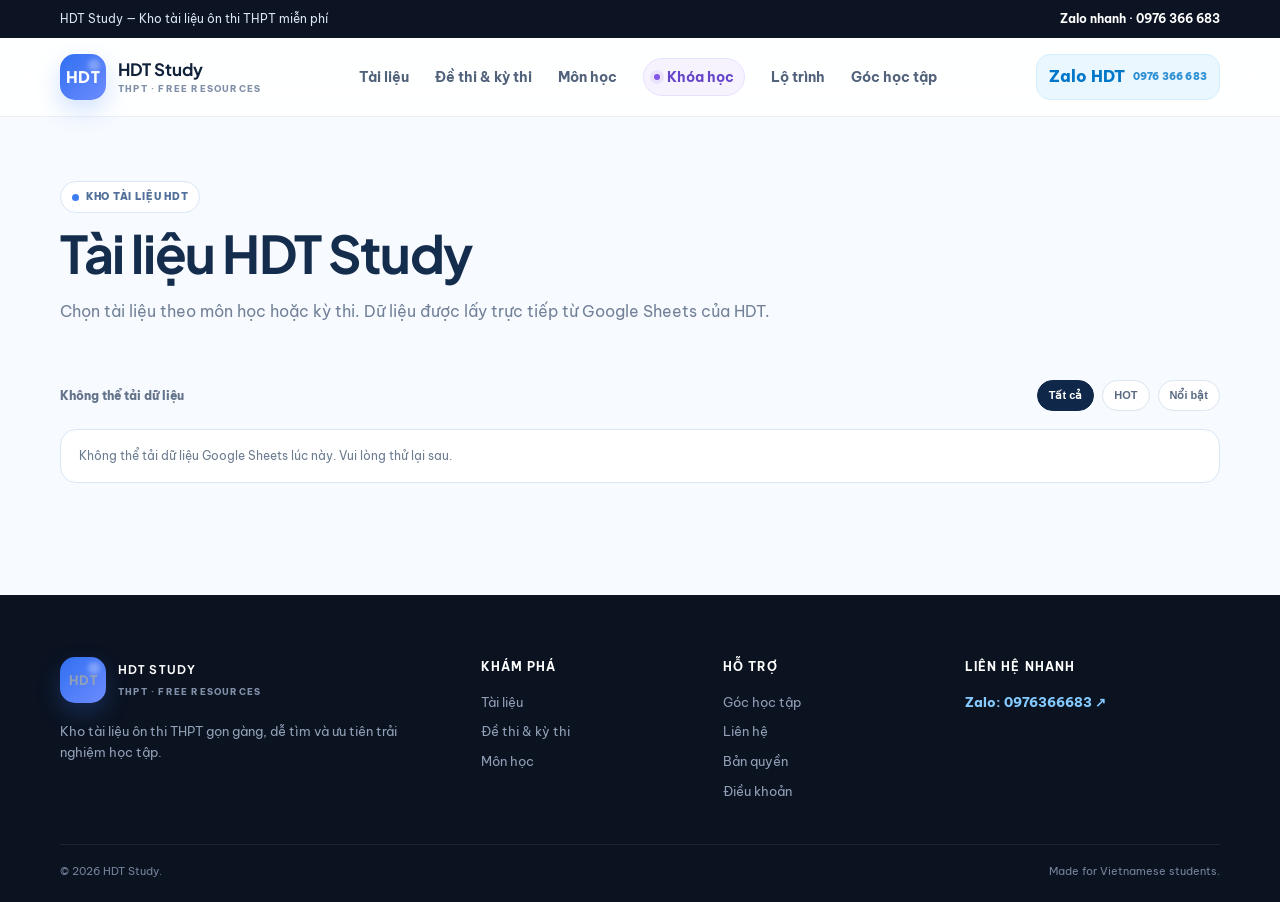
==== commit 475b0a5b: "Update danh-muc.html" ====
--- a/danh-muc.html
+++ b/danh-muc.html
@@ -1,4 +1,4 @@
-<!doctype html><html lang="vi"><head><meta charset="utf-8"/><meta name="viewport" content="width=device-width,initial-scale=1"/><meta name="description" content="Kho tài liệu HDT Study theo môn học và kỳ thi."/><meta name="robots" content="index,follow"/><link rel="icon" href="favicon.svg" type="image/svg+xml"/><title>Kho tài liệu | HDT Study</title><link rel="preconnect" href="https://fonts.googleapis.com"><link rel="preconnect" href="https://fonts.gstatic.com" crossorigin><link href="https://fonts.googleapis.com/css2?family=Be+Vietnam+Pro:wght@400;500;600;700;800&family=Plus+Jakarta+Sans:wght@500;600;700;800&display=swap" rel="stylesheet"><link rel="stylesheet" href="styles.css"/></head><body class="list-page"><div class="topbar"><div class="container topbar-inner"><span class="topbar-brand">HDT Study — Kho tài liệu ôn thi THPT miễn phí</span><a class="topbar-zalo" href="https://zalo.me/0976366683" target="_blank" rel="noopener noreferrer">Zalo nhanh · 0976 366 683</a></div></div><header class="header"><div class="container nav-wrap"><a class="brand" href="index.html"><span class="brand-mark">HDT</span><span class="brand-copy"><strong>HDT Study</strong><small>THPT · FREE RESOURCES</small></span></a><nav class="desktop-nav"><a href="index.html#tai-lieu">Tài liệu</a><a href="ky-thi.html" >Đề thi & kỳ thi</a><a href="mon-hoc.html" >Môn học</a><a href="index.html#lo-trinh">Lộ trình</a><a href="index.html#goc-hoc">Góc học tập</a></nav><div class="nav-actions"><a class="zalo-btn" href="https://zalo.me/0976366683" target="_blank" rel="noopener noreferrer">Zalo HDT <small>0976 366 683</small></a></div></div></header><main><section class="list-head"><div class="container"><span class="hub-kicker"><i></i> KHO TÀI LIỆU HDT</span><h1 id="pageTitle">Tài liệu HDT Study</h1><p id="pageDesc">Chọn tài liệu theo môn học hoặc kỳ thi. Dữ liệu được lấy trực tiếp từ Google Sheets của HDT.</p></div></section><section class="list-wrap"><div class="container"><div class="list-tools"><div id="count" class="list-count">Đang tải tài liệu...</div><div class="list-filter-row"><button class="list-filter active" data-filter="all">Tất cả</button><button class="list-filter" data-filter="hot">HOT</button><button class="list-filter" data-filter="featured">Nổi bật</button></div></div><div id="listGrid" class="list-grid"></div></div></section></main><footer class="footer"><div class="container footer-grid"><div><a class="brand footer-brand" href="index.html"><span class="brand-mark">HDT</span><span class="brand-copy"><strong>HDT Study</strong><small>THPT · FREE RESOURCES</small></span></a><p class="footer-copy">Kho tài liệu ôn thi THPT gọn gàng, dễ tìm và ưu tiên trải nghiệm học tập.</p></div><div><strong>Khám phá</strong><a href="index.html#tai-lieu">Tài liệu</a><a href="ky-thi.html">Đề thi & kỳ thi</a><a href="mon-hoc.html">Môn học</a></div><div><strong>Hỗ trợ</strong><a href="index.html#goc-hoc">Góc học tập</a><a href="https://zalo.me/0976366683" target="_blank" rel="noopener noreferrer">Liên hệ Zalo</a></div><div><strong>Liên hệ nhanh</strong><a class="footer-zalo" href="https://zalo.me/0976366683" target="_blank" rel="noopener noreferrer">Zalo: 0976366683 ↗</a></div></div><div class="container footer-bottom"><span>© <span id="year"></span> HDT Study.</span><span>Made for Vietnamese students.</span></div></footer><script>document.getElementById('year').textContent=new Date().getFullYear();</script><script src="config.js"></script><script>
+<!doctype html><html lang="vi"><head><meta charset="utf-8"/><meta name="viewport" content="width=device-width,initial-scale=1"/><meta name="description" content="Kho tài liệu HDT Study theo môn học và kỳ thi."/><meta name="robots" content="index,follow"/><link rel="icon" href="favicon.svg" type="image/svg+xml"/><title>Kho tài liệu | HDT Study</title><link rel="preconnect" href="https://fonts.googleapis.com"><link rel="preconnect" href="https://fonts.gstatic.com" crossorigin><link href="https://fonts.googleapis.com/css2?family=Be+Vietnam+Pro:wght@400;500;600;700;800&family=Plus+Jakarta+Sans:wght@500;600;700;800&display=swap" rel="stylesheet"><link rel="stylesheet" href="styles.css"/></head><body class="list-page"><div class="topbar"><div class="container topbar-inner"><span class="topbar-brand">HDT Study — Kho tài liệu ôn thi THPT miễn phí</span><a class="topbar-zalo" href="https://zalo.me/0976366683" target="_blank" rel="noopener noreferrer">Zalo nhanh · 0976 366 683</a></div></div><header class="header"><div class="container nav-wrap"><a class="brand" href="index.html"><span class="brand-mark">HDT</span><span class="brand-copy"><strong>HDT Study</strong><small>THPT · FREE RESOURCES</small></span></a><nav class="desktop-nav"><a href="index.html#tai-lieu">Tài liệu</a><a href="ky-thi.html" >Đề thi & kỳ thi</a><a href="mon-hoc.html" >Môn học</a><a class="nav-course-link" href="https://zalo.me/0976366683" target="_blank" rel="noopener noreferrer"><span class="nav-course-dot"></span>Khóa học</a><a href="index.html#lo-trinh">Lộ trình</a><a href="index.html#goc-hoc">Góc học tập</a></nav><div class="nav-actions"><a class="zalo-btn" href="https://zalo.me/0976366683" target="_blank" rel="noopener noreferrer">Zalo HDT <small>0976 366 683</small></a></div></div></header><main><section class="list-head"><div class="container"><span class="hub-kicker"><i></i> KHO TÀI LIỆU HDT</span><h1 id="pageTitle">Tài liệu HDT Study</h1><p id="pageDesc">Chọn tài liệu theo môn học hoặc kỳ thi. Dữ liệu được lấy trực tiếp từ Google Sheets của HDT.</p></div></section><section class="list-wrap"><div class="container"><div class="list-tools"><div id="count" class="list-count">Đang tải tài liệu...</div><div class="list-filter-row"><button class="list-filter active" data-filter="all">Tất cả</button><button class="list-filter" data-filter="hot">HOT</button><button class="list-filter" data-filter="featured">Nổi bật</button></div></div><div id="listGrid" class="list-grid"></div></div></section></main><footer class="footer"><div class="container footer-grid"><div><a class="brand footer-brand" href="index.html"><span class="brand-mark">HDT</span><span class="brand-copy"><strong>HDT Study</strong><small>THPT · FREE RESOURCES</small></span></a><p class="footer-copy">Kho tài liệu ôn thi THPT gọn gàng, dễ tìm và ưu tiên trải nghiệm học tập.</p></div><div><strong>Khám phá</strong><a href="index.html#tai-lieu">Tài liệu</a><a href="ky-thi.html">Đề thi & kỳ thi</a><a href="mon-hoc.html">Môn học</a></div><div><strong>Hỗ trợ</strong><a href="index.html#goc-hoc">Góc học tập</a><a href="lien-he.html">Liên hệ</a><a href="ban-quyen.html">Bản quyền</a><a href="dieu-khoan.html">Điều khoản</a></div><div><strong>Liên hệ nhanh</strong><a class="footer-zalo" href="https://zalo.me/0976366683" target="_blank" rel="noopener noreferrer">Zalo: 0976366683 ↗</a></div></div><div class="container footer-bottom"><span>© <span id="year"></span> HDT Study.</span><span>Made for Vietnamese students.</span></div></footer><script>document.getElementById('year').textContent=new Date().getFullYear();</script><script src="config.js"></script><script>
 const esc=v=>String(v??'').replace(/[&<>"]/g,m=>({'&':'&amp;','<':'&lt;','>':'&gt;','\"':'&quot;'}[m]||m));
 function parseCsv(t){const rows=[];let row=[],cell='',q=false;for(let i=0;i<t.length;i++){const c=t[i],n=t[i+1];if(c==='"'){if(q&&n==='"'){cell+='"';i++}else q=!q}else if(c===','&&!q){row.push(cell);cell=''}else if((c==='\n'||c==='\r')&&!q){if(c==='\r'&&n==='\n')i++;row.push(cell);cell='';if(row.some(x=>x.trim()))rows.push(row);row=[]}else cell+=c}if(cell!==''||row.length){row.push(cell);if(row.some(x=>x.trim()))rows.push(row)}if(!rows.length)return[];const h=rows[0].map(x=>x.trim().toLowerCase());return rows.slice(1).map(r=>Object.fromEntries(h.map((k,i)=>[k,(r[i]||'').trim()])))}
 const slug=v=>String(v||'').toLowerCase().normalize('NFD').replace(/[\u0300-\u036f]/g,'').replace(/đ/g,'d').replace(/[^a-z0-9]+/g,'-').replace(/^-+|-+$/g,'').slice(0,90);
@@ -10,4 +10,4 @@
 function filterData(){let d=data;if(subject)d=d.filter(x=>x.subject.toLowerCase()===subject.toLowerCase());if(exam){const e=exam.toLowerCase();d=d.filter(x=>((x.type||'')+' '+(x.title||'')+' '+(x.desc||'')).toLowerCase().includes(e.replace('-',' ')) || (e==='tn-thpt'&&/thpt|tốt nghiệp|đề thi thử/i.test((x.type||'')+' '+(x.title||'')+' '+(x.desc||''))))}if(mode==='hot')d=d.filter(x=>x.hot);if(mode==='featured')d=d.filter(x=>x.featured);return d}
 function render(){const d=filterData();count.textContent=`${d.length} tài liệu phù hợp`;grid.innerHTML=d.length?d.map(x=>`<article class="list-card"><div class="list-card-top"><small>${esc(x.subject)} · Lớp ${esc(x.grade)}</small><h3>${esc(x.title)}</h3></div><div class="list-card-body"><div class="list-meta"><span>${esc(x.type)}</span>${x.hot?'<span>HOT</span>':''}${x.featured?'<span>NỔI BẬT</span>':''}</div><p>${esc(x.desc||'Tài liệu ôn tập miễn phí trên HDT Study.')}</p><a href="tai-lieu?slug=${encodeURIComponent(x.slug||slug(x.title))}">Xem chi tiết →</a></div></article>`).join(''):`<div class="hub-note" style="grid-column:1/-1">Chưa có tài liệu phù hợp trong Google Sheets. Hãy bổ sung tài liệu rồi quay lại.</div>`}
 async function init(){try{const r=await fetch(GOOGLE_SHEET_CSV_URL,{cache:'no-store'});if(!r.ok)throw new Error('fetch');const rows=parseCsv(await r.text());data=rows.filter(x=>x.title).map((x,i)=>({id:x.id||i+1,title:x.title,grade:x.grade||'12',subject:x.subject||'Khác',type:x.type||'Tài liệu',desc:x.desc||x.description||'',file:x.fileUrl||x.fileurl||x.url||'',hot:['true','1','yes','x','hot','có','co'].includes((x.hot||'').toLowerCase()),featured:['true','1','yes','x','featured','có','co'].includes((x.featured||'').toLowerCase()),slug:x.slug||slug(x.title)}));render()}catch(e){grid.innerHTML='<div class="hub-note" style="grid-column:1/-1">Không thể tải dữ liệu Google Sheets lúc này. Vui lòng thử lại sau.</div>';count.textContent='Không thể tải dữ liệu'}}
-document.querySelectorAll('.list-filter').forEach(b=>b.addEventListener('click',()=>{document.querySelectorAll('.list-filter').forEach(x=>x.classList.remove('active'));b.classList.add('active');mode=b.dataset.filter;render()}));init();</script></body></html>+document.querySelectorAll('.list-filter').forEach(b=>b.addEventListener('click',()=>{document.querySelectorAll('.list-filter').forEach(x=>x.classList.remove('active'));b.classList.add('active');mode=b.dataset.filter;render()}));init();</script></body></html>
--- a/styles.css
+++ b/styles.css
@@ -170,3 +170,19 @@
 .exam-overview-grid{display:grid;grid-template-columns:repeat(2,minmax(0,1fr));gap:14px;margin-top:24px}.exam-overview-card{display:grid;grid-template-columns:68px 1fr 22px;gap:14px;align-items:center;padding:18px;border:1px solid #e2e8f0;border-radius:20px;background:#fff;box-shadow:0 8px 24px rgba(21,43,77,.05);transition:.2s}.exam-overview-card:hover{transform:translateY(-2px);box-shadow:0 14px 34px rgba(21,43,77,.09)}.exam-overview-card .exam-logo{display:grid;place-items:center;width:68px;height:68px;border-radius:18px;font-weight:900;font-size:13px;letter-spacing:.4px;background:#edf5ff;color:#3678ef}.exam-overview-card small{display:block;font-size:9px;font-weight:900;letter-spacing:.7px;color:#8b98aa;margin-bottom:6px}.exam-overview-card strong{display:block;font-size:15px;color:#162b4a;margin-bottom:5px}.exam-overview-card p{margin:0;color:#718096;font-size:12px;line-height:1.55}.exam-violet .exam-logo{background:#f2efff;color:#8057d8}.exam-green .exam-logo{background:#ecfbf3;color:#2da66f}.exam-orange .exam-logo{background:#fff4e7;color:#e98932}.full-subject-grid{grid-template-columns:repeat(3,minmax(0,1fr))}.seo-hub{background:linear-gradient(180deg,#fff,#f8fbff)}.seo-hub-grid{display:grid;grid-template-columns:1.1fr .9fr;gap:26px;align-items:stretch}.seo-hub-grid h2{max-width:650px}.seo-hub-grid p{max-width:650px;color:#6d7c91;line-height:1.75}.seo-hub-links{display:grid;gap:10px}.seo-hub-links a{display:flex;flex-direction:column;gap:5px;padding:16px 18px;border:1px solid #e1e8f2;background:#fff;border-radius:16px;box-shadow:0 8px 20px rgba(27,55,90,.04)}.seo-hub-links strong{color:#193153}.seo-hub-links span{font-size:12px;color:#789}.hub-page{background:#f7faff;min-height:100vh}.hub-hero{padding:72px 0 38px}.hub-hero-grid{display:grid;grid-template-columns:1.05fr .95fr;gap:28px;align-items:center}.hub-kicker{display:inline-flex;align-items:center;gap:7px;padding:7px 11px;border:1px solid #dbe7f6;background:#fff;border-radius:999px;font-size:10px;font-weight:900;letter-spacing:.7px;color:#52709a}.hub-kicker i{width:7px;height:7px;border-radius:50%;background:#3d7df0}.hub-hero h1{font-size:clamp(34px,5vw,56px);line-height:1.05;letter-spacing:-1.8px;margin:14px 0;color:#142947}.hub-hero h1 span{color:#3678ef}.hub-lead{font-size:15px;line-height:1.8;color:#6d7d92;max-width:670px}.hub-hero-card{padding:22px;border-radius:28px;border:1px solid #e1e8f2;background:linear-gradient(145deg,#eef5ff,#fff);box-shadow:0 25px 60px rgba(33,66,112,.09)}.hub-hero-card h3{font-size:22px;color:#183050;margin:0 0 8px}.hub-hero-card p{color:#728099;line-height:1.7;font-size:13px;margin:0}.hub-pill-row{display:flex;flex-wrap:wrap;gap:8px;margin-top:16px}.hub-pill{display:inline-flex;padding:8px 10px;border-radius:999px;background:#fff;border:1px solid #dfe7f0;color:#52637a;font-size:11px;font-weight:800}.hub-section{padding:28px 0 70px}.hub-section-head{display:flex;justify-content:space-between;align-items:end;gap:20px;margin-bottom:20px}.hub-section-head h2{margin:0 0 6px;font-size:30px;color:#173052}.hub-section-head p{margin:0;color:#77859a;font-size:13px}.hub-card-grid{display:grid;grid-template-columns:repeat(3,minmax(0,1fr));gap:14px}.hub-card{padding:18px;border:1px solid #e0e8f2;background:#fff;border-radius:20px;display:flex;gap:14px;align-items:flex-start;box-shadow:0 9px 26px rgba(30,57,92,.05);transition:.2s}.hub-card:hover{transform:translateY(-2px);box-shadow:0 15px 38px rgba(30,57,92,.09)}.hub-icon{width:54px;height:54px;display:grid;place-items:center;border-radius:16px;flex:0 0 auto;background:#edf5ff;color:#3678ef}.hub-icon svg{width:30px;height:30px;fill:none;stroke:currentColor;stroke-width:2;stroke-linecap:round;stroke-linejoin:round}.hub-card strong{display:block;color:#203552;font-size:15px;margin-bottom:6px}.hub-card small{display:block;color:#7b899d;font-size:11px;line-height:1.55}.hub-card .tag{display:inline-flex;margin-top:9px;padding:5px 8px;border-radius:999px;background:#f5f8fc;color:#66758b;font-size:9px;font-weight:800}.hub-note{padding:16px 18px;border-radius:16px;border:1px solid #dce7f4;background:#fff;font-size:12px;color:#6c7c91;line-height:1.7}.hub-note strong{color:#22395a}.list-page{background:#f7faff;min-height:100vh}.list-head{padding:64px 0 28px}.list-head h1{font-size:clamp(34px,5vw,52px);margin:12px 0;color:#152d4d;letter-spacing:-1.4px}.list-head p{max-width:760px;color:#728198;line-height:1.8}.list-wrap{padding:10px 0 72px}.list-tools{display:flex;justify-content:space-between;gap:14px;align-items:center;flex-wrap:wrap;margin-bottom:18px}.list-count{font-size:12px;font-weight:800;color:#64748b}.list-filter-row{display:flex;gap:8px;flex-wrap:wrap}.list-filter{border:1px solid #dde6f0;background:#fff;color:#5b6b83;padding:8px 11px;border-radius:999px;font-size:11px;font-weight:800;cursor:pointer}.list-filter.active{background:#0f2748;color:#fff;border-color:#0f2748}.list-grid{display:grid;grid-template-columns:repeat(3,minmax(0,1fr));gap:14px}.list-card{background:#fff;border:1px solid #e1e8f2;border-radius:20px;overflow:hidden;box-shadow:0 9px 26px rgba(30,57,92,.05)}.list-card-top{padding:20px;background:#edf5ff}.list-card-top small{font-size:9px;text-transform:uppercase;letter-spacing:.7px;font-weight:900;color:#6f8097}.list-card-top h3{font-size:16px;line-height:1.4;color:#203552;margin:7px 0 0}.list-card-body{padding:17px}.list-meta{display:flex;flex-wrap:wrap;gap:6px;margin-bottom:10px}.list-meta span{font-size:9px;padding:5px 7px;border-radius:999px;background:#f3f6fa;color:#68768b;font-weight:800}.list-card-body p{font-size:12px;color:#718096;line-height:1.65;min-height:60px}.list-card-body a{display:inline-flex;align-items:center;gap:6px;font-size:11px;font-weight:900;color:#2d6be6}.exam-detail-grid{display:grid;grid-template-columns:repeat(2,minmax(0,1fr));gap:16px}.exam-detail{padding:22px;border:1px solid #e0e8f2;background:#fff;border-radius:22px;box-shadow:0 9px 26px rgba(30,57,92,.05)}.exam-detail .exam-logo{width:64px;height:64px;border-radius:18px;display:grid;place-items:center;background:#edf5ff;color:#3678ef;font-weight:900}.exam-detail h2{margin:14px 0 8px;color:#183050}.exam-detail p{color:#6d7c91;line-height:1.7;font-size:13px}.exam-detail ul{padding-left:18px;color:#66778e;font-size:12px;line-height:1.8}.exam-link-row{display:flex;gap:8px;flex-wrap:wrap;margin-top:14px}.exam-link-row a{font-size:11px;font-weight:900}.exam-official{border:1px solid #dbe7f5;background:#f8fbff;border-radius:14px;padding:12px;color:#69809b;font-size:11px;line-height:1.6}.breadcrumb{padding:22px 0 0}.breadcrumb a,.breadcrumb span{font-size:11px;color:#6f8096}.breadcrumb strong{color:#1e3657}.mobile-only{display:none}
 @media(max-width:900px){.full-subject-grid{grid-template-columns:repeat(2,minmax(0,1fr))}.seo-hub-grid{grid-template-columns:1fr}.hub-hero-grid{grid-template-columns:1fr}.hub-card-grid,.list-grid{grid-template-columns:repeat(2,minmax(0,1fr))}.exam-detail-grid{grid-template-columns:1fr}.mobile-only{display:inline-flex}}
 @media(max-width:560px){.full-subject-grid,.hub-card-grid,.list-grid{grid-template-columns:1fr}.exam-overview-grid{grid-template-columns:1fr}.exam-overview-card{grid-template-columns:56px 1fr 18px}.exam-overview-card .exam-logo{width:56px;height:56px;border-radius:16px}.hub-hero{padding:54px 0 24px}.hub-hero h1{letter-spacing:-1px}.list-head{padding:52px 0 20px}}
+
+
+/* HDT v22 final polish: search + course visibility + production utilities */
+.nav-course-link{display:inline-flex!important;align-items:center;gap:7px;padding:7px 10px;border-radius:999px;background:#f6f3ff;color:#6544c9!important;border:1px solid #e8e0ff;white-space:nowrap}
+.nav-course-link:hover{background:#eee9ff;border-color:#ddd0ff}.nav-course-dot{width:6px;height:6px;border-radius:50%;background:#8055e8;box-shadow:0 0 0 4px rgba(128,85,232,.10)}
+.course-note-featured{padding:14px 15px;border-color:#d4e2fb;background:linear-gradient(95deg,#fff,#f7f8ff);box-shadow:0 18px 40px rgba(36,71,120,.09)}
+.course-note-featured .course-note-badge{width:44px;height:44px;flex-basis:44px;border-radius:13px;font-size:14px}
+.course-note-kicker{display:inline-block;margin-bottom:2px;color:#6a59c8;font-size:9px;font-weight:900;letter-spacing:1.25px}.course-note-featured strong{font-size:14px}.course-note-featured small{font-size:11px}.course-note-cta{display:inline-flex!important;align-items:center;gap:7px;padding:9px 12px!important;border-radius:11px!important;background:#0f63dd!important;color:#fff!important;box-shadow:0 8px 18px rgba(37,99,235,.18)}
+.course-note-cta span:last-child{font-size:14px;transition:transform .18s ease}.course-note-cta:hover span:last-child{transform:translate(2px,-2px)}
+.course-promo{padding:10px 0 0}.course-promo-card{display:flex;align-items:center;justify-content:space-between;gap:22px;padding:18px 20px;border:1px solid #dfe7f5;border-radius:20px;background:linear-gradient(92deg,#eef5ff 0%,#f7f3ff 58%,#fff 100%);box-shadow:0 14px 34px rgba(38,66,110,.06)}
+.course-promo-main{min-width:0}.course-promo-label{display:inline-flex;align-items:center;padding:5px 8px;border-radius:999px;background:#fff;border:1px solid #dce7f6;color:#6a59c8;font-size:9px;font-weight:900;letter-spacing:1.2px}.course-promo h2{margin:7px 0 3px;font-family:"Plus Jakarta Sans",sans-serif;font-size:20px;line-height:1.25;letter-spacing:-.4px;color:#152641}.course-promo p{margin:0;color:#65758d;font-size:12px}.course-promo p strong{color:#2168d9}.course-promo-button{flex:0 0 auto;display:inline-flex;align-items:center;gap:9px;min-height:44px;padding:0 15px;border-radius:13px;background:#0e66de;color:#fff;text-decoration:none;font-size:12px;font-weight:900;box-shadow:0 10px 22px rgba(37,99,235,.2)}.course-promo-button span:last-child{font-size:16px}.course-promo-button:hover{transform:translateY(-1px);background:#0a59c5}
+.hero-search{position:relative}.search-clear{border:0!important;background:transparent!important;color:#8da0b8!important;padding:4px 6px!important;font-size:22px!important;line-height:1!important;box-shadow:none!important}.search-clear:hover{color:#24415f!important}.search-suggestions{display:flex;align-items:center;flex-wrap:wrap;gap:7px;margin:8px 0 0;max-width:700px}.search-suggestions-label{font-size:10px;color:#8492a7;font-weight:800;margin-right:1px}.search-suggestions button{border:1px solid #dbe5f2;background:#fff;color:#53657d;padding:6px 9px;border-radius:999px;font:700 10px/1 "Be Vietnam Pro",sans-serif;cursor:pointer;transition:.18s}.search-suggestions button:hover{border-color:#bcd1f6;color:#2465dd;background:#f8fbff;transform:translateY(-1px)}.search-feedback{min-height:20px;margin-top:7px;color:#6a7b91;font-size:11px;font-weight:600}.search-feedback strong{color:#1f5fce}.search-feedback.is-empty{color:#b65f3f}
+.search-empty strong{display:inline-block;color:#273a55;margin-bottom:4px;font-size:15px}.search-empty span{font-size:12px}
+.policy-page{min-height:calc(100vh - 120px);background:linear-gradient(180deg,#f7faff 0,#fff 38%);padding:58px 0}.policy-card{width:min(900px,calc(100% - 32px));margin:0 auto;padding:34px;border:1px solid #e3eaf4;border-radius:28px;background:#fff;box-shadow:0 24px 70px rgba(30,58,96,.08)}.policy-kicker{display:inline-flex;padding:6px 9px;border-radius:999px;background:#f1f6ff;color:#3d70d9;border:1px solid #dfeaff;font-size:9px;font-weight:900;letter-spacing:1.1px}.policy-card h1{margin:14px 0 10px;font-family:"Plus Jakarta Sans",sans-serif;font-size:38px;line-height:1.15;letter-spacing:-.8px}.policy-lead{color:#62738c;font-size:15px;line-height:1.75;margin:0 0 24px}.policy-section{padding-top:22px;margin-top:22px;border-top:1px solid #edf1f6}.policy-section h2{margin:0 0 8px;font-size:19px;color:#193150}.policy-section p,.policy-section li{color:#64758c;font-size:14px;line-height:1.85}.policy-section ul{margin:8px 0 0;padding-left:20px}.policy-actions{display:flex;gap:10px;flex-wrap:wrap;margin-top:24px}.policy-actions a{display:inline-flex;align-items:center;justify-content:center;min-height:46px;padding:0 15px;border-radius:13px;text-decoration:none;font-weight:900;font-size:12px}.policy-actions .primary{background:#0f63dd;color:#fff}.policy-actions .secondary{background:#eff6ff;color:#1e5fcf;border:1px solid #dbe9ff}
+@media (max-width:860px){.desktop-nav .nav-course-link{display:none!important}.course-promo-card{align-items:flex-start}.course-promo-button{margin-top:2px}}
+@media (max-width:680px){.course-note-featured{gap:10px}.course-note-featured .course-note-badge{width:40px;height:40px;flex-basis:40px}.course-note-featured .course-note-kicker{font-size:8px}.course-note-featured strong{font-size:12px}.course-note-featured small{font-size:10px}.course-note-cta{margin-left:0!important;width:100%;justify-content:center}.course-promo-card{flex-direction:column;align-items:flex-start;gap:13px;padding:17px}.course-promo h2{font-size:18px}.course-promo p{font-size:11px}.course-promo-button{width:100%;justify-content:center}.search-suggestions{gap:6px}.search-suggestions button{padding:6px 8px}.hero-search button#searchBtn{min-width:78px}.policy-card{padding:24px 20px;border-radius:22px}.policy-card h1{font-size:30px}.policy-page{padding:36px 0}}
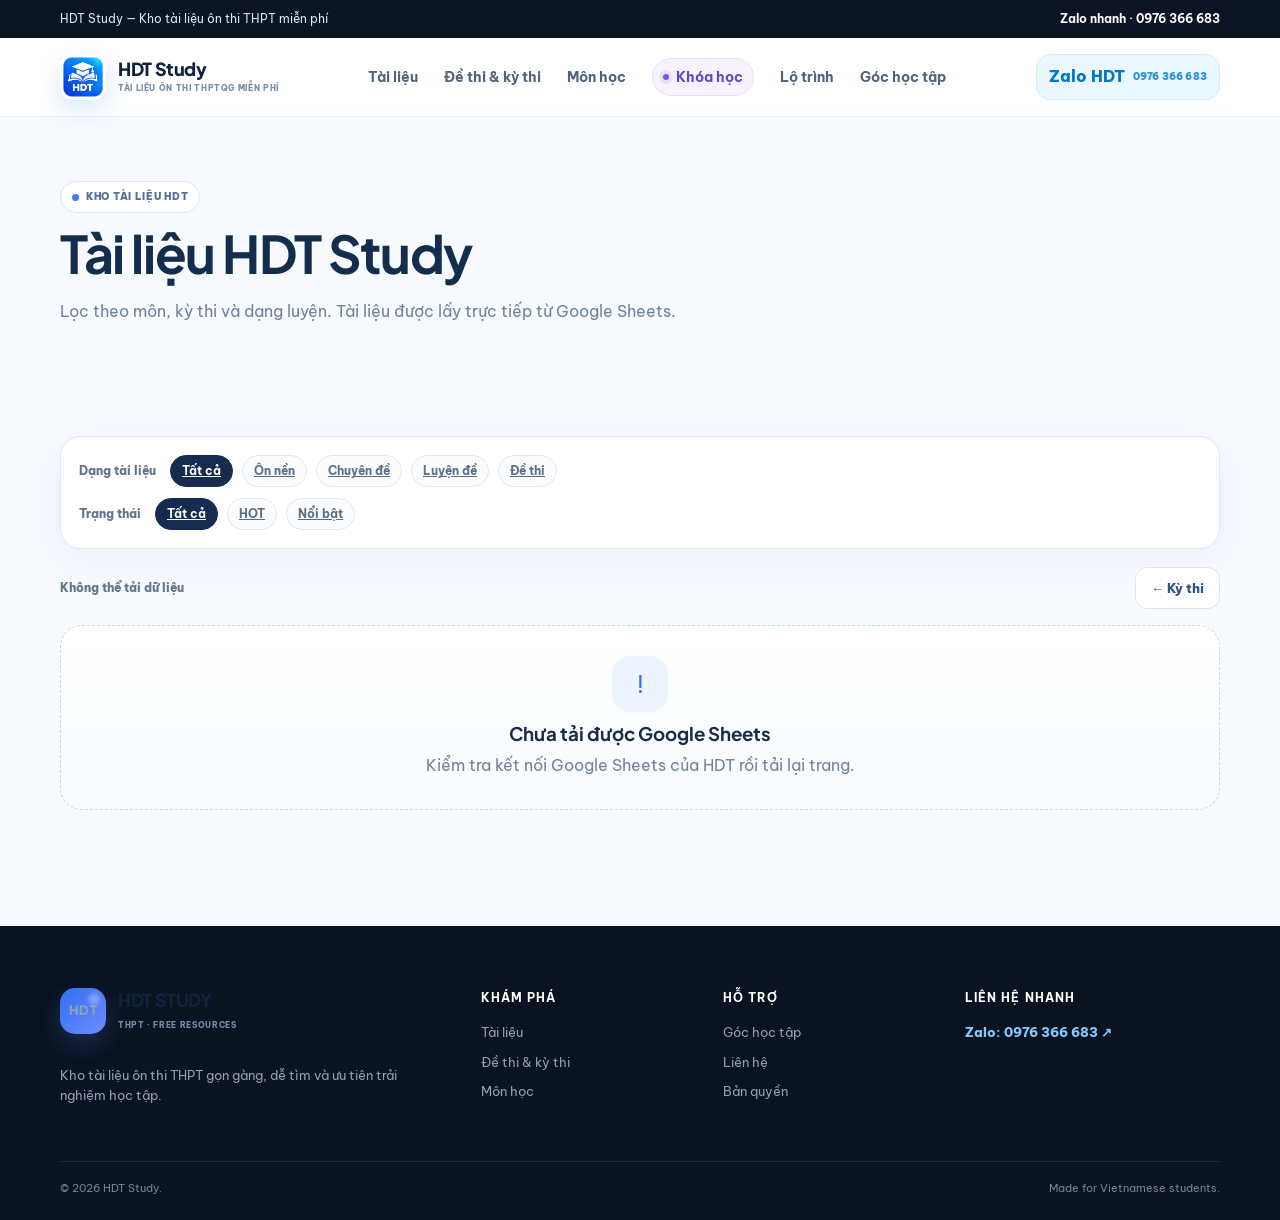
==== commit 991ed318: "Update danh-muc.html" ====
--- a/danh-muc.html
+++ b/danh-muc.html
@@ -1,13 +1,57 @@
-<!doctype html><html lang="vi"><head><meta charset="utf-8"/><meta name="viewport" content="width=device-width,initial-scale=1"/><meta name="description" content="Kho tài liệu HDT Study theo môn học và kỳ thi."/><meta name="robots" content="index,follow"/><link rel="icon" href="favicon.svg" type="image/svg+xml"/><title>Kho tài liệu | HDT Study</title><link rel="preconnect" href="https://fonts.googleapis.com"><link rel="preconnect" href="https://fonts.gstatic.com" crossorigin><link href="https://fonts.googleapis.com/css2?family=Be+Vietnam+Pro:wght@400;500;600;700;800&family=Plus+Jakarta+Sans:wght@500;600;700;800&display=swap" rel="stylesheet"><link rel="stylesheet" href="styles.css"/></head><body class="list-page"><div class="topbar"><div class="container topbar-inner"><span class="topbar-brand">HDT Study — Kho tài liệu ôn thi THPT miễn phí</span><a class="topbar-zalo" href="https://zalo.me/0976366683" target="_blank" rel="noopener noreferrer">Zalo nhanh · 0976 366 683</a></div></div><header class="header"><div class="container nav-wrap"><a class="brand" href="index.html"><span class="brand-mark">HDT</span><span class="brand-copy"><strong>HDT Study</strong><small>THPT · FREE RESOURCES</small></span></a><nav class="desktop-nav"><a href="index.html#tai-lieu">Tài liệu</a><a href="ky-thi.html" >Đề thi & kỳ thi</a><a href="mon-hoc.html" >Môn học</a><a class="nav-course-link" href="https://zalo.me/0976366683" target="_blank" rel="noopener noreferrer"><span class="nav-course-dot"></span>Khóa học</a><a href="index.html#lo-trinh">Lộ trình</a><a href="index.html#goc-hoc">Góc học tập</a></nav><div class="nav-actions"><a class="zalo-btn" href="https://zalo.me/0976366683" target="_blank" rel="noopener noreferrer">Zalo HDT <small>0976 366 683</small></a></div></div></header><main><section class="list-head"><div class="container"><span class="hub-kicker"><i></i> KHO TÀI LIỆU HDT</span><h1 id="pageTitle">Tài liệu HDT Study</h1><p id="pageDesc">Chọn tài liệu theo môn học hoặc kỳ thi. Dữ liệu được lấy trực tiếp từ Google Sheets của HDT.</p></div></section><section class="list-wrap"><div class="container"><div class="list-tools"><div id="count" class="list-count">Đang tải tài liệu...</div><div class="list-filter-row"><button class="list-filter active" data-filter="all">Tất cả</button><button class="list-filter" data-filter="hot">HOT</button><button class="list-filter" data-filter="featured">Nổi bật</button></div></div><div id="listGrid" class="list-grid"></div></div></section></main><footer class="footer"><div class="container footer-grid"><div><a class="brand footer-brand" href="index.html"><span class="brand-mark">HDT</span><span class="brand-copy"><strong>HDT Study</strong><small>THPT · FREE RESOURCES</small></span></a><p class="footer-copy">Kho tài liệu ôn thi THPT gọn gàng, dễ tìm và ưu tiên trải nghiệm học tập.</p></div><div><strong>Khám phá</strong><a href="index.html#tai-lieu">Tài liệu</a><a href="ky-thi.html">Đề thi & kỳ thi</a><a href="mon-hoc.html">Môn học</a></div><div><strong>Hỗ trợ</strong><a href="index.html#goc-hoc">Góc học tập</a><a href="lien-he.html">Liên hệ</a><a href="ban-quyen.html">Bản quyền</a><a href="dieu-khoan.html">Điều khoản</a></div><div><strong>Liên hệ nhanh</strong><a class="footer-zalo" href="https://zalo.me/0976366683" target="_blank" rel="noopener noreferrer">Zalo: 0976366683 ↗</a></div></div><div class="container footer-bottom"><span>© <span id="year"></span> HDT Study.</span><span>Made for Vietnamese students.</span></div></footer><script>document.getElementById('year').textContent=new Date().getFullYear();</script><script src="config.js"></script><script>
-const esc=v=>String(v??'').replace(/[&<>"]/g,m=>({'&':'&amp;','<':'&lt;','>':'&gt;','\"':'&quot;'}[m]||m));
-function parseCsv(t){const rows=[];let row=[],cell='',q=false;for(let i=0;i<t.length;i++){const c=t[i],n=t[i+1];if(c==='"'){if(q&&n==='"'){cell+='"';i++}else q=!q}else if(c===','&&!q){row.push(cell);cell=''}else if((c==='\n'||c==='\r')&&!q){if(c==='\r'&&n==='\n')i++;row.push(cell);cell='';if(row.some(x=>x.trim()))rows.push(row);row=[]}else cell+=c}if(cell!==''||row.length){row.push(cell);if(row.some(x=>x.trim()))rows.push(row)}if(!rows.length)return[];const h=rows[0].map(x=>x.trim().toLowerCase());return rows.slice(1).map(r=>Object.fromEntries(h.map((k,i)=>[k,(r[i]||'').trim()])))}
-const slug=v=>String(v||'').toLowerCase().normalize('NFD').replace(/[\u0300-\u036f]/g,'').replace(/đ/g,'d').replace(/[^a-z0-9]+/g,'-').replace(/^-+|-+$/g,'').slice(0,90);
-const q=new URLSearchParams(location.search);const subject=q.get('subject');const exam=q.get('exam');
-const title=document.getElementById('pageTitle'),desc=document.getElementById('pageDesc'),grid=document.getElementById('listGrid'),count=document.getElementById('count');
-const examNames={'tn-thpt':'Tài liệu ôn thi tốt nghiệp THPT','v-act':'Tài liệu ĐGNL ĐHQG-HCM (V-ACT)','hsa':'Tài liệu ĐGNL ĐHQGHN (HSA)','tsa':'Tài liệu ĐGTD – TSA'};
-if(subject){title.textContent='Tài liệu '+subject;desc.textContent='Kho tài liệu '+subject+' trên HDT Study, ưu tiên tài liệu lớp 10–12 và các dạng ôn tập phù hợp.'}else if(exam){title.textContent=examNames[exam]||'Tài liệu theo kỳ thi';desc.textContent='Tài liệu và đề luyện trên HDT Study được phân loại theo mục tiêu kỳ thi.'}
-let data=[];let mode='all';
-function filterData(){let d=data;if(subject)d=d.filter(x=>x.subject.toLowerCase()===subject.toLowerCase());if(exam){const e=exam.toLowerCase();d=d.filter(x=>((x.type||'')+' '+(x.title||'')+' '+(x.desc||'')).toLowerCase().includes(e.replace('-',' ')) || (e==='tn-thpt'&&/thpt|tốt nghiệp|đề thi thử/i.test((x.type||'')+' '+(x.title||'')+' '+(x.desc||''))))}if(mode==='hot')d=d.filter(x=>x.hot);if(mode==='featured')d=d.filter(x=>x.featured);return d}
-function render(){const d=filterData();count.textContent=`${d.length} tài liệu phù hợp`;grid.innerHTML=d.length?d.map(x=>`<article class="list-card"><div class="list-card-top"><small>${esc(x.subject)} · Lớp ${esc(x.grade)}</small><h3>${esc(x.title)}</h3></div><div class="list-card-body"><div class="list-meta"><span>${esc(x.type)}</span>${x.hot?'<span>HOT</span>':''}${x.featured?'<span>NỔI BẬT</span>':''}</div><p>${esc(x.desc||'Tài liệu ôn tập miễn phí trên HDT Study.')}</p><a href="tai-lieu?slug=${encodeURIComponent(x.slug||slug(x.title))}">Xem chi tiết →</a></div></article>`).join(''):`<div class="hub-note" style="grid-column:1/-1">Chưa có tài liệu phù hợp trong Google Sheets. Hãy bổ sung tài liệu rồi quay lại.</div>`}
-async function init(){try{const r=await fetch(GOOGLE_SHEET_CSV_URL,{cache:'no-store'});if(!r.ok)throw new Error('fetch');const rows=parseCsv(await r.text());data=rows.filter(x=>x.title).map((x,i)=>({id:x.id||i+1,title:x.title,grade:x.grade||'12',subject:x.subject||'Khác',type:x.type||'Tài liệu',desc:x.desc||x.description||'',file:x.fileUrl||x.fileurl||x.url||'',hot:['true','1','yes','x','hot','có','co'].includes((x.hot||'').toLowerCase()),featured:['true','1','yes','x','featured','có','co'].includes((x.featured||'').toLowerCase()),slug:x.slug||slug(x.title)}));render()}catch(e){grid.innerHTML='<div class="hub-note" style="grid-column:1/-1">Không thể tải dữ liệu Google Sheets lúc này. Vui lòng thử lại sau.</div>';count.textContent='Không thể tải dữ liệu'}}
-document.querySelectorAll('.list-filter').forEach(b=>b.addEventListener('click',()=>{document.querySelectorAll('.list-filter').forEach(x=>x.classList.remove('active'));b.classList.add('active');mode=b.dataset.filter;render()}));init();</script></body></html>
+<!doctype html>
+<html lang="vi">
+<head>
+  <meta charset="utf-8"><meta name="viewport" content="width=device-width,initial-scale=1">
+  <meta name="description" content="Kho tài liệu HDT Study được lọc theo môn, kỳ thi và dạng luyện: ôn nền, chuyên đề, luyện đề, đề thi.">
+  <meta name="robots" content="index,follow">
+  <link rel="canonical" href="https://hdt-study.pages.dev/danh-muc.html">
+  <link rel="icon" href="favicon.svg" type="image/svg+xml">
+  <title>Kho tài liệu | HDT Study</title>
+  <link rel="preconnect" href="https://fonts.googleapis.com"><link rel="preconnect" href="https://fonts.gstatic.com" crossorigin>
+  <link href="https://fonts.googleapis.com/css2?family=Be+Vietnam+Pro:wght@400;500;600;700;800&family=Plus+Jakarta+Sans:wght@500;600;700;800&display=swap" rel="stylesheet">
+  <link rel="stylesheet" href="styles.css"><link rel="stylesheet" href="hdt-v23-ui.css">
+</head>
+<body class="list-page v23-page">
+  <div class="topbar"><div class="container topbar-inner"><span class="topbar-brand">HDT Study — Kho tài liệu ôn thi THPT miễn phí</span><a class="topbar-zalo" href="https://zalo.me/0976366683" target="_blank" rel="noopener noreferrer">Zalo nhanh · 0976 366 683</a></div></div>
+  <header class="header"><div class="container nav-wrap">
+    <a class="brand" href="index.html" aria-label="HDT Study"><img class="brand-icon" src="hdt-logo-icon.png" alt=""><span class="brand-copy"><strong>HDT Study</strong><small>TÀI LIỆU ÔN THI THPTQG MIỄN PHÍ</small></span></a>
+    <nav class="desktop-nav"><a href="index.html#tai-lieu">Tài liệu</a><a href="ky-thi.html">Đề thi & kỳ thi</a><a href="mon-hoc.html">Môn học</a><a class="nav-course-link" href="https://zalo.me/0976366683" target="_blank" rel="noopener noreferrer"><span class="nav-course-dot"></span>Khóa học</a><a href="index.html#lo-trinh">Lộ trình</a><a href="index.html#goc-hoc">Góc học tập</a></nav>
+    <div class="nav-actions"><a class="zalo-btn" href="https://zalo.me/0976366683" target="_blank" rel="noopener noreferrer">Zalo HDT <small>0976 366 683</small></a></div>
+  </div></header>
+
+  <main>
+    <section class="list-head"><div class="container"><span class="hub-kicker"><i></i> KHO TÀI LIỆU HDT</span><h1 id="pageTitle">Tài liệu HDT Study</h1><p id="pageDesc">Lọc theo môn, kỳ thi và dạng luyện. Tài liệu được lấy trực tiếp từ Google Sheets.</p></div></section>
+    <section class="v23-section" style="padding-top:40px"><div class="container">
+      <div class="v23-filter-panel">
+        <div class="v23-filter-row"><span class="v23-filter-label">Dạng tài liệu</span><a href="#" class="v23-chip active" data-type="all">Tất cả</a><a href="#" class="v23-chip" data-type="Ôn nền">Ôn nền</a><a href="#" class="v23-chip" data-type="Chuyên đề">Chuyên đề</a><a href="#" class="v23-chip" data-type="Luyện đề">Luyện đề</a><a href="#" class="v23-chip" data-type="Đề thi">Đề thi</a></div>
+        <div class="v23-filter-row" style="margin-top:11px"><span class="v23-filter-label">Trạng thái</span><a href="#" class="v23-chip active" data-bucket="all">Tất cả</a><a href="#" class="v23-chip" data-bucket="hot">HOT</a><a href="#" class="v23-chip" data-bucket="featured">Nổi bật</a></div>
+      </div>
+      <div class="list-tools" style="display:flex;justify-content:space-between;gap:16px;align-items:center;margin-bottom:16px"><div id="count" class="list-count">Đang tải tài liệu...</div><a class="v23-secondary" href="ky-thi.html">← Kỳ thi</a></div>
+      <div id="listGrid" class="v23-list-grid"></div>
+    </div></section>
+  </main>
+
+  <footer class="footer"><div class="container footer-grid"><div><a class="brand footer-brand" href="index.html"><span class="brand-mark">HDT</span><span class="brand-copy"><strong>HDT Study</strong><small>THPT · FREE RESOURCES</small></span></a><p class="footer-copy">Kho tài liệu ôn thi THPT gọn gàng, dễ tìm và ưu tiên trải nghiệm học tập.</p></div><div><strong>Khám phá</strong><a href="index.html#tai-lieu">Tài liệu</a><a href="ky-thi.html">Đề thi & kỳ thi</a><a href="mon-hoc.html">Môn học</a></div><div><strong>Hỗ trợ</strong><a href="index.html#goc-hoc">Góc học tập</a><a href="lien-he.html">Liên hệ</a><a href="ban-quyen.html">Bản quyền</a></div><div><strong>Liên hệ nhanh</strong><a class="footer-zalo" href="https://zalo.me/0976366683" target="_blank" rel="noopener noreferrer">Zalo: 0976 366 683 ↗</a></div></div><div class="container footer-bottom"><span>© <span id="year"></span> HDT Study.</span><span>Made for Vietnamese students.</span></div></footer>
+
+  <script src="config.js"></script>
+  <script>
+    const esc=v=>String(v??'').replace(/[&<>"']/g,m=>({'&':'&amp;','<':'&lt;','>':'&gt;','"':'&quot;',"'":'&#39;'}[m]));
+    const normalize=v=>String(v||'').toLowerCase().normalize('NFD').replace(/[\u0300-\u036f]/g,'').replace(/đ/g,'d').replace(/[^a-z0-9]+/g,' ').replace(/\s+/g,' ').trim();
+    const parseCsv=t=>{const rows=[];let row=[],cell='',q=false;for(let i=0;i<t.length;i++){const c=t[i],n=t[i+1];if(c==='"'){if(q&&n==='"'){cell+='"';i++;}else q=!q;}else if(c===','&&!q){row.push(cell);cell='';}else if((c==='\n'||c==='\r')&&!q){if(c==='\r'&&n==='\n')i++;row.push(cell);cell='';if(row.some(x=>x.trim()))rows.push(row);row=[];}else cell+=c;}if(cell!==''||row.length){row.push(cell);if(row.some(x=>x.trim()))rows.push(row);}if(!rows.length)return[];const h=rows[0].map(x=>normalize(x));return rows.slice(1).map(r=>Object.fromEntries(h.map((k,i)=>[k,(r[i]||'').trim()])))};
+    const slug=v=>String(v||'').toLowerCase().normalize('NFD').replace(/[\u0300-\u036f]/g,'').replace(/đ/g,'d').replace(/[^a-z0-9]+/g,'-').replace(/^-+|-+$/g,'').slice(0,90);
+    const params=new URLSearchParams(location.search);const subject=params.get('subject')||'';const exam=params.get('exam')||'';let type=params.get('type')||'all';let bucket='all';let data=[];
+    const title=document.getElementById('pageTitle'),desc=document.getElementById('pageDesc'),grid=document.getElementById('listGrid'),count=document.getElementById('count');
+    const examNames={'tn-thpt':'Tài liệu ôn thi tốt nghiệp THPT','v-act':'Tài liệu ĐGNL ĐHQG-HCM (V-ACT)','hsa':'Tài liệu ĐGNL ĐHQGHN (HSA)','tsa':'Tài liệu ĐGTD – TSA'};
+    const typeMatches=(value,wanted)=>{if(wanted==='all')return true;const t=normalize(value);const w=normalize(wanted);if(w==='on nen')return /on nen|nen tang|co ban/.test(t);if(w==='chuyen de')return /chuyen de|chuyen deu|ly thuyet/.test(t);if(w==='luyen de')return /luyen de|thi thu|bo de/.test(t);if(w==='de thi')return /de thi|de tham khao|de minh hoa|de thi thu/.test(t);return t===w};
+    const inferExam=r=>{const explicit=normalize(r.exam||r.examtype||r.kythi||'').replace(/ /g,'-');if(['tn-thpt','v-act','hsa','tsa'].includes(explicit))return explicit;const hay=normalize([r.title,r.desc,r.type,r.tags].filter(Boolean).join(' '));if(/\bv act\b|v act|dhqg hcm|dgnl dhqg hcm/.test(hay))return'v-act';if(/\bhsa\b|dhqg hn|dgnl dhqg hn/.test(hay))return'hsa';if(/\btsa\b|dgtd|danh gia tu duy|bach khoa ha noi/.test(hay))return'tsa';if(/thptqg|tot nghiep thpt|tot nghiep|de thi thu thpt/.test(hay))return'tn-thpt';return''};
+    function filterData(){let d=data;if(subject)d=d.filter(x=>normalize(x.subject)===normalize(subject));if(exam)d=d.filter(x=>inferExam(x)===exam);if(!type||type==='all'){}else d=d.filter(x=>typeMatches(x.type||'',type)||typeMatches(`${x.title||''} ${x.desc||''}`,type));if(bucket==='hot')d=d.filter(x=>x.hot);if(bucket==='featured')d=d.filter(x=>x.featured);return d}
+    function render(){const d=filterData();count.textContent=`${d.length} tài liệu phù hợp`;if(!d.length){grid.innerHTML=`<div class="v23-empty" style="grid-column:1/-1"><div class="v23-empty-icon">✦</div><h3>Kho này đang được cập nhật thêm</h3><p>HDT đã mở sẵn khu phân loại cho ${esc(exam?examNames[exam]||'kỳ thi này':'tài liệu')} . Khi có file mới, chỉ cần thêm dữ liệu vào Google Sheets và chọn đúng trường <strong>exam</strong> + <strong>type</strong>.</p><div class="v23-chips"><a class="v23-chip link" href="danh-muc.html${exam?`?exam=${encodeURIComponent(exam)}`:''}">Tất cả</a><a class="v23-chip link" href="ky-thi.html">Xem các kỳ thi</a><a class="v23-chip link" href="mon-hoc.html">Xem môn học</a></div></div>`;return}grid.innerHTML=d.map(x=>`<article class="v23-list-card"><div class="v23-list-card-top"><div class="v23-list-eyebrow">${esc(x.subject)} · Lớp ${esc(x.grade)}</div><h3>${esc(x.title)}</h3></div><div class="v23-list-card-body"><div class="v23-list-meta"><span>${esc(x.type)}</span>${x.hot?'<span>HOT</span>':''}${x.featured?'<span>NỔI BẬT</span>':''}</div><p>${esc(x.desc||'Tài liệu ôn tập miễn phí trên HDT Study.')}</p><a href="tai-lieu?slug=${encodeURIComponent(x.slug||slug(x.title))}">Xem chi tiết →</a></div></article>`).join('')}
+    function syncChips(){document.querySelectorAll('[data-type]').forEach(a=>a.classList.toggle('active',a.dataset.type===(type||'all')));document.querySelectorAll('[data-bucket]').forEach(a=>a.classList.toggle('active',a.dataset.bucket===bucket));}
+    document.querySelectorAll('[data-type]').forEach(a=>a.addEventListener('click',e=>{e.preventDefault();type=a.dataset.type;syncChips();render()}));
+    document.querySelectorAll('[data-bucket]').forEach(a=>a.addEventListener('click',e=>{e.preventDefault();bucket=a.dataset.bucket;syncChips();render()}));
+    if(subject){title.textContent='Tài liệu '+subject} else if(exam){title.textContent=examNames[exam]||'Tài liệu theo kỳ thi';desc.textContent='Chọn dạng tài liệu để học theo đúng mục tiêu: ôn nền, chuyên đề, luyện đề hoặc đề thi.'}
+    async function init(){try{const res=await fetch(GOOGLE_SHEET_CSV_URL,{cache:'no-store'});if(!res.ok)throw new Error('fetch');const rows=parseCsv(await res.text());data=rows.filter(r=>r.title).map((r,i)=>({id:r.id||i+1,title:r.title,grade:r.grade||'12',subject:r.subject||'Khác',type:r.type||r.category||'Tài liệu',desc:r.desc||r.description||'',file:r.fileurl||r.fileUrl||r.url||'',hot:['true','1','yes','x','hot','co','có'].includes(normalize(r.hot)),featured:['true','1','yes','x','featured','co','có'].includes(normalize(r.featured)),slug:r.slug||slug(r.title),exam:r.exam||r.examtype||r.kythi||'',tags:r.tags||''}));syncChips();render()}catch(e){count.textContent='Không thể tải dữ liệu';grid.innerHTML='<div class="v23-empty" style="grid-column:1/-1"><div class="v23-empty-icon">!</div><h3>Chưa tải được Google Sheets</h3><p>Kiểm tra kết nối Google Sheets của HDT rồi tải lại trang.</p></div>'}}
+    document.getElementById('year').textContent=new Date().getFullYear();init();
+  </script>
+</body>
+</html>
--- a/styles.css
+++ b/styles.css
@@ -186,3 +186,182 @@
 .policy-page{min-height:calc(100vh - 120px);background:linear-gradient(180deg,#f7faff 0,#fff 38%);padding:58px 0}.policy-card{width:min(900px,calc(100% - 32px));margin:0 auto;padding:34px;border:1px solid #e3eaf4;border-radius:28px;background:#fff;box-shadow:0 24px 70px rgba(30,58,96,.08)}.policy-kicker{display:inline-flex;padding:6px 9px;border-radius:999px;background:#f1f6ff;color:#3d70d9;border:1px solid #dfeaff;font-size:9px;font-weight:900;letter-spacing:1.1px}.policy-card h1{margin:14px 0 10px;font-family:"Plus Jakarta Sans",sans-serif;font-size:38px;line-height:1.15;letter-spacing:-.8px}.policy-lead{color:#62738c;font-size:15px;line-height:1.75;margin:0 0 24px}.policy-section{padding-top:22px;margin-top:22px;border-top:1px solid #edf1f6}.policy-section h2{margin:0 0 8px;font-size:19px;color:#193150}.policy-section p,.policy-section li{color:#64758c;font-size:14px;line-height:1.85}.policy-section ul{margin:8px 0 0;padding-left:20px}.policy-actions{display:flex;gap:10px;flex-wrap:wrap;margin-top:24px}.policy-actions a{display:inline-flex;align-items:center;justify-content:center;min-height:46px;padding:0 15px;border-radius:13px;text-decoration:none;font-weight:900;font-size:12px}.policy-actions .primary{background:#0f63dd;color:#fff}.policy-actions .secondary{background:#eff6ff;color:#1e5fcf;border:1px solid #dbe9ff}
 @media (max-width:860px){.desktop-nav .nav-course-link{display:none!important}.course-promo-card{align-items:flex-start}.course-promo-button{margin-top:2px}}
 @media (max-width:680px){.course-note-featured{gap:10px}.course-note-featured .course-note-badge{width:40px;height:40px;flex-basis:40px}.course-note-featured .course-note-kicker{font-size:8px}.course-note-featured strong{font-size:12px}.course-note-featured small{font-size:10px}.course-note-cta{margin-left:0!important;width:100%;justify-content:center}.course-promo-card{flex-direction:column;align-items:flex-start;gap:13px;padding:17px}.course-promo h2{font-size:18px}.course-promo p{font-size:11px}.course-promo-button{width:100%;justify-content:center}.search-suggestions{gap:6px}.search-suggestions button{padding:6px 8px}.hero-search button#searchBtn{min-width:78px}.policy-card{padding:24px 20px;border-radius:22px}.policy-card h1{font-size:30px}.policy-page{padding:36px 0}}
+
+
+/* HDT Study final logo */
+.brand {
+  display: inline-flex;
+  align-items: center;
+  gap: 12px;
+  text-decoration: none;
+}
+
+.brand-icon {
+  width: 46px;
+  height: 46px;
+  flex: 0 0 46px;
+  display: block;
+  object-fit: cover;
+  border-radius: 13px;
+  box-shadow: 0 8px 20px rgba(37, 99, 235, 0.16);
+}
+
+.brand-copy {
+  display: flex;
+  flex-direction: column;
+  justify-content: center;
+  line-height: 1.05;
+}
+
+.brand-copy strong {
+  color: #12213d;
+  font-size: 19px;
+  font-weight: 800;
+  letter-spacing: -0.02em;
+}
+
+.brand-copy small {
+  margin-top: 5px;
+  color: #71809a;
+  font-size: 9px;
+  font-weight: 700;
+  letter-spacing: 0.08em;
+}
+
+@media (max-width: 768px) {
+  .brand-icon {
+    width: 42px;
+    height: 42px;
+    flex-basis: 42px;
+  }
+
+  .brand-copy strong {
+    font-size: 17px;
+  }
+
+  .brand-copy small {
+    font-size: 8px;
+  }
+}
+
+@media (max-width: 480px) {
+  .brand {
+    gap: 9px;
+  }
+
+  .brand-icon {
+    width: 38px;
+    height: 38px;
+    flex-basis: 38px;
+    border-radius: 11px;
+  }
+
+  .brand-copy strong {
+    font-size: 16px;
+  }
+
+  .brand-copy small {
+    display: none;
+  }
+}
+
+/* ===== HDT HEADER LOGO FIX ===== */
+
+.header .brand {
+  display: inline-flex;
+  align-items: center;
+  gap: 12px;
+  min-width: 180px;
+  max-width: 280px;
+  text-decoration: none;
+}
+
+.header .brand-icon {
+  width: 46px !important;
+  height: 46px !important;
+  min-width: 46px !important;
+  max-width: 46px !important;
+  min-height: 46px !important;
+  max-height: 46px !important;
+
+  display: block !important;
+  flex: 0 0 46px !important;
+
+  object-fit: cover;
+  object-position: center;
+  border-radius: 13px;
+
+  overflow: hidden;
+
+  box-shadow: 0 10px 24px rgba(37, 99, 235, 0.20);
+}
+
+.header .brand-copy {
+  min-width: 0;
+  display: flex;
+  flex-direction: column;
+  justify-content: center;
+  line-height: 1.05;
+}
+
+.header .brand-copy strong {
+  font-family: "Plus Jakarta Sans", sans-serif;
+  font-size: 17px;
+  font-weight: 800;
+  color: #12213d;
+  white-space: nowrap;
+}
+
+.header .brand-copy small {
+  margin-top: 5px;
+  color: #8190a8;
+  font-size: 8px;
+  font-weight: 800;
+  letter-spacing: 0.9px;
+  line-height: 1.2;
+  white-space: nowrap;
+}
+
+@media (max-width: 680px) {
+  .header .brand {
+    gap: 9px;
+    min-width: 0;
+    max-width: 210px;
+  }
+
+  .header .brand-icon {
+    width: 40px !important;
+    height: 40px !important;
+    min-width: 40px !important;
+    max-width: 40px !important;
+    min-height: 40px !important;
+    max-height: 40px !important;
+    flex-basis: 40px !important;
+    border-radius: 12px;
+  }
+
+  .header .brand-copy strong {
+    font-size: 16px;
+  }
+
+  .header .brand-copy small {
+    font-size: 7px;
+    letter-spacing: 0.6px;
+  }
+}
+
+@media (max-width: 480px) {
+  .header .brand-copy small {
+    display: none;
+  }
+
+  .header .brand-icon {
+    width: 38px !important;
+    height: 38px !important;
+    min-width: 38px !important;
+    max-width: 38px !important;
+    min-height: 38px !important;
+    max-height: 38px !important;
+    flex-basis: 38px !important;
+  }
+}
--- a/hdt-v23-ui.css
+++ b/hdt-v23-ui.css
@@ -0,0 +1,90 @@
+/* HDT Study v23 UI layer — safe additive stylesheet. */
+.v23-page .header .brand { display:inline-flex; align-items:center; gap:12px; text-decoration:none; }
+.v23-page .header .brand-icon { width:46px; height:46px; min-width:46px; max-width:46px; min-height:46px; max-height:46px; border-radius:13px; object-fit:cover; display:block; box-shadow:0 10px 24px rgba(37,99,235,.16); }
+.v23-page .brand-copy { display:flex; flex-direction:column; justify-content:center; line-height:1.05; }
+.v23-page .brand-copy strong { color:#12213d; font-size:18px; font-weight:800; }
+.v23-page .brand-copy small { margin-top:5px; color:#7b8aa3; font-size:8px; font-weight:800; letter-spacing:.08em; }
+
+.v23-hero { position:relative; overflow:hidden; }
+.v23-hero::after { content:""; position:absolute; width:420px; height:420px; border-radius:50%; right:-160px; top:-140px; background:radial-gradient(circle, rgba(92,126,255,.16), rgba(92,126,255,0) 66%); pointer-events:none; }
+.v23-section { padding:76px 0; }
+.v23-section.alt { background:#f7faff; }
+.v23-section-head { display:flex; align-items:end; justify-content:space-between; gap:28px; margin-bottom:28px; }
+.v23-kicker { display:inline-flex; align-items:center; gap:8px; color:#4278f4; font-size:11px; font-weight:800; letter-spacing:.12em; }
+.v23-kicker::before { content:""; width:7px; height:7px; border-radius:50%; background:#4278f4; box-shadow:0 0 0 5px rgba(66,120,244,.10); }
+.v23-section h1,.v23-section h2 { margin:10px 0 0; color:#142744; letter-spacing:-.03em; }
+.v23-section h1 { font-size:52px; line-height:1.05; }
+.v23-section h1 span { color:#356cf5; }
+.v23-section h2 { font-size:30px; }
+.v23-lead { max-width:720px; color:#6b7c98; font-size:16px; line-height:1.75; }
+
+.v23-exam-grid { display:grid; grid-template-columns:repeat(2,minmax(0,1fr)); gap:20px; }
+.v23-exam-card { position:relative; padding:26px; border:1px solid #dfe8f6; border-radius:24px; background:#fff; box-shadow:0 18px 50px rgba(35,63,118,.07); overflow:hidden; }
+.v23-exam-card::before { content:""; position:absolute; inset:0 auto auto 0; width:100%; height:4px; background:var(--accent,#5d7ef4); }
+.v23-exam-top { display:flex; align-items:flex-start; justify-content:space-between; gap:16px; }
+.v23-exam-mark { width:58px; height:58px; border-radius:17px; display:grid; place-items:center; font-weight:900; font-size:14px; letter-spacing:.04em; background:var(--soft,#edf4ff); color:var(--accent,#5d7ef4); }
+.v23-count-badge { padding:8px 11px; border-radius:999px; background:#f6f8fc; color:#66758e; font-size:12px; font-weight:800; white-space:nowrap; }
+.v23-exam-card h3 { margin:18px 0 8px; color:#162945; font-size:22px; }
+.v23-exam-card p { margin:0; color:#6b7c98; line-height:1.65; }
+.v23-chips { display:flex; flex-wrap:wrap; gap:8px; margin-top:18px; }
+.v23-chip { display:inline-flex; align-items:center; min-height:32px; padding:0 11px; border-radius:999px; border:1px solid #e2e9f3; background:#fbfcfe; color:#5c6c84; font-size:12px; font-weight:700; }
+.v23-chip.active { background:#152b4f; border-color:#152b4f; color:#fff; }
+.v23-chip.link { text-decoration:none; }
+.v23-actions { display:flex; gap:10px; flex-wrap:wrap; margin-top:20px; }
+.v23-primary,.v23-secondary { display:inline-flex; align-items:center; justify-content:center; min-height:42px; padding:0 15px; border-radius:12px; text-decoration:none; font-weight:800; font-size:13px; }
+.v23-primary { color:#fff; background:#2764ef; box-shadow:0 10px 24px rgba(39,100,239,.18); }
+.v23-secondary { color:#31547f; border:1px solid #dce6f3; background:#fff; }
+
+.v23-filter-panel { margin:26px 0 18px; padding:18px; border:1px solid #dfe8f6; border-radius:20px; background:#fff; box-shadow:0 12px 34px rgba(35,63,118,.05); }
+.v23-filter-row { display:flex; flex-wrap:wrap; gap:9px; align-items:center; }
+.v23-filter-label { margin-right:5px; color:#64748b; font-size:12px; font-weight:800; }
+.v23-list-grid { display:grid; grid-template-columns:repeat(3,minmax(0,1fr)); gap:18px; }
+.v23-list-card { display:flex; flex-direction:column; min-height:260px; overflow:hidden; border:1px solid #dfe8f6; border-radius:20px; background:#fff; box-shadow:0 15px 40px rgba(35,63,118,.06); }
+.v23-list-card-top { padding:20px 20px 12px; }
+.v23-list-eyebrow { color:#6e7f98; font-size:12px; font-weight:800; }
+.v23-list-card h3 { margin:10px 0 0; color:#142744; font-size:18px; line-height:1.35; }
+.v23-list-card-body { display:flex; flex-direction:column; gap:12px; flex:1; padding:0 20px 20px; }
+.v23-list-card-body p { margin:0; color:#72819a; font-size:13px; line-height:1.65; }
+.v23-list-meta { display:flex; flex-wrap:wrap; gap:7px; }
+.v23-list-meta span { padding:6px 8px; border-radius:8px; background:#f3f7fd; color:#5d6e88; font-size:11px; font-weight:800; }
+.v23-list-card-body a { margin-top:auto; color:#2462ee; font-weight:800; text-decoration:none; }
+.v23-empty { padding:30px; border:1px dashed #cad7e9; border-radius:22px; background:linear-gradient(180deg,#fff,#f8fbff); text-align:center; }
+.v23-empty-icon { width:56px; height:56px; margin:0 auto 12px; border-radius:18px; display:grid; place-items:center; background:#edf4ff; color:#356cf5; font-size:24px; }
+.v23-empty h3 { margin:0 0 8px; color:#1a2c48; }
+.v23-empty p { margin:0 auto; max-width:560px; color:#71819a; line-height:1.65; }
+.v23-empty .v23-chips { justify-content:center; margin-top:18px; }
+
+.v23-subject-grid { display:grid; grid-template-columns:repeat(3,minmax(0,1fr)); gap:16px; }
+.v23-subject-card { display:flex; align-items:center; gap:14px; min-height:106px; padding:15px; border:1px solid #dfe8f6; border-radius:20px; background:#fff; text-decoration:none; box-shadow:0 12px 32px rgba(35,63,118,.05); transition:transform .2s ease, box-shadow .2s ease, border-color .2s ease; }
+.v23-subject-card:hover { transform:translateY(-2px); box-shadow:0 18px 38px rgba(35,63,118,.09); border-color:#cfdcf0; }
+.v23-subject-icon { width:54px; height:54px; flex:0 0 54px; border-radius:17px; display:grid; place-items:center; background:var(--soft,#edf4ff); color:var(--accent,#3d72ef); font-weight:900; }
+.v23-subject-icon svg { width:26px; height:26px; fill:none; stroke:currentColor; stroke-width:2.2; stroke-linecap:round; stroke-linejoin:round; }
+.v23-subject-copy { min-width:0; }
+.v23-subject-copy strong { display:block; color:#132845; font-size:16px; }
+.v23-subject-copy small { display:block; margin-top:5px; color:#71819a; line-height:1.4; }
+.v23-subject-side { margin-left:auto; display:flex; flex-direction:column; align-items:flex-end; gap:5px; }
+.v23-subject-count { color:#355a91; font-size:11px; font-weight:800; white-space:nowrap; }
+.v23-subject-arrow { width:34px; height:34px; border-radius:11px; display:grid; place-items:center; background:#f1f5fb; color:#3f6fe8; font-weight:900; }
+
+.v23-stat-row { display:grid; grid-template-columns:repeat(4,minmax(0,1fr)); gap:12px; margin-top:22px; }
+.v23-stat { padding:15px 16px; border:1px solid #dfe8f6; border-radius:18px; background:#fff; }
+.v23-stat strong { display:block; color:#162945; font-size:22px; }
+.v23-stat span { display:block; margin-top:4px; color:#70809a; font-size:11px; font-weight:700; }
+
+@media (max-width: 900px) {
+  .v23-exam-grid,.v23-list-grid { grid-template-columns:repeat(2,minmax(0,1fr)); }
+  .v23-subject-grid { grid-template-columns:repeat(2,minmax(0,1fr)); }
+  .v23-section h1 { font-size:42px; }
+  .v23-stat-row { grid-template-columns:repeat(2,minmax(0,1fr)); }
+}
+@media (max-width: 640px) {
+  .v23-section { padding:54px 0; }
+  .v23-section-head { display:block; }
+  .v23-exam-grid,.v23-list-grid,.v23-subject-grid { grid-template-columns:1fr; }
+  .v23-section h1 { font-size:34px; }
+  .v23-exam-card,.v23-list-card { border-radius:18px; }
+  .v23-stat-row { grid-template-columns:repeat(2,minmax(0,1fr)); }
+  .v23-page .header .brand-icon { width:40px; height:40px; min-width:40px; max-width:40px; min-height:40px; max-height:40px; }
+  .v23-page .brand-copy strong { font-size:16px; }
+  .v23-page .brand-copy small { font-size:7px; }
+}
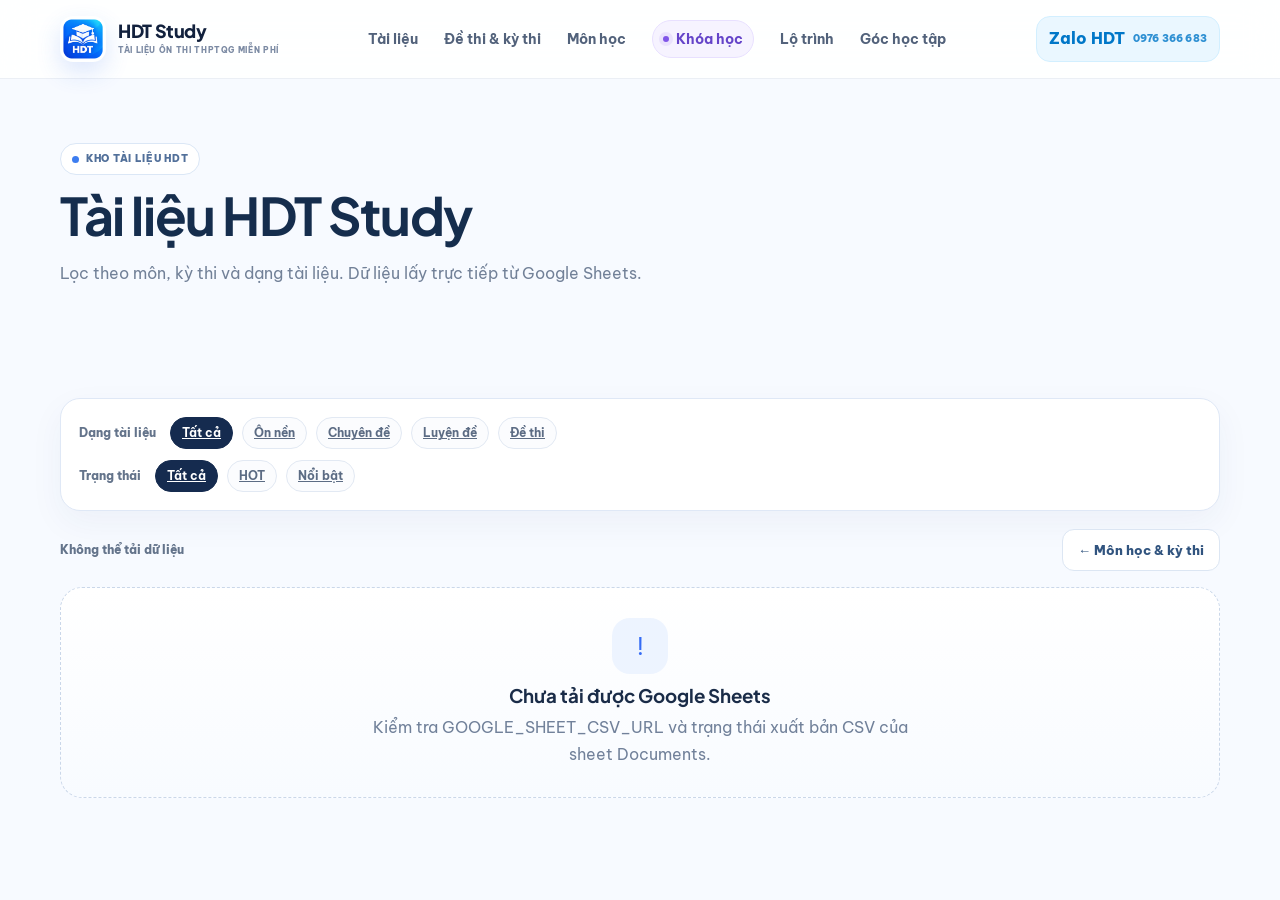
==== commit bb7c495f: "Update danh-muc.html" ====
--- a/danh-muc.html
+++ b/danh-muc.html
@@ -1,57 +1,285 @@
 <!doctype html>
 <html lang="vi">
 <head>
-  <meta charset="utf-8"><meta name="viewport" content="width=device-width,initial-scale=1">
-  <meta name="description" content="Kho tài liệu HDT Study được lọc theo môn, kỳ thi và dạng luyện: ôn nền, chuyên đề, luyện đề, đề thi.">
+  <meta charset="utf-8">
+  <meta name="viewport" content="width=device-width, initial-scale=1">
+  <meta name="description" content="Kho tài liệu HDT Study được lọc theo môn, kỳ thi và dạng tài liệu.">
   <meta name="robots" content="index,follow">
   <link rel="canonical" href="https://hdt-study.pages.dev/danh-muc.html">
   <link rel="icon" href="favicon.svg" type="image/svg+xml">
   <title>Kho tài liệu | HDT Study</title>
-  <link rel="preconnect" href="https://fonts.googleapis.com"><link rel="preconnect" href="https://fonts.gstatic.com" crossorigin>
+  <link rel="preconnect" href="https://fonts.googleapis.com">
+  <link rel="preconnect" href="https://fonts.gstatic.com" crossorigin>
   <link href="https://fonts.googleapis.com/css2?family=Be+Vietnam+Pro:wght@400;500;600;700;800&family=Plus+Jakarta+Sans:wght@500;600;700;800&display=swap" rel="stylesheet">
-  <link rel="stylesheet" href="styles.css"><link rel="stylesheet" href="hdt-v23-ui.css">
+  <link rel="stylesheet" href="styles.css">
+  <link rel="stylesheet" href="hdt-v23-ui.css">
 </head>
 <body class="list-page v23-page">
-  <div class="topbar"><div class="container topbar-inner"><span class="topbar-brand">HDT Study — Kho tài liệu ôn thi THPT miễn phí</span><a class="topbar-zalo" href="https://zalo.me/0976366683" target="_blank" rel="noopener noreferrer">Zalo nhanh · 0976 366 683</a></div></div>
-  <header class="header"><div class="container nav-wrap">
-    <a class="brand" href="index.html" aria-label="HDT Study"><img class="brand-icon" src="hdt-logo-icon.png" alt=""><span class="brand-copy"><strong>HDT Study</strong><small>TÀI LIỆU ÔN THI THPTQG MIỄN PHÍ</small></span></a>
-    <nav class="desktop-nav"><a href="index.html#tai-lieu">Tài liệu</a><a href="ky-thi.html">Đề thi & kỳ thi</a><a href="mon-hoc.html">Môn học</a><a class="nav-course-link" href="https://zalo.me/0976366683" target="_blank" rel="noopener noreferrer"><span class="nav-course-dot"></span>Khóa học</a><a href="index.html#lo-trinh">Lộ trình</a><a href="index.html#goc-hoc">Góc học tập</a></nav>
-    <div class="nav-actions"><a class="zalo-btn" href="https://zalo.me/0976366683" target="_blank" rel="noopener noreferrer">Zalo HDT <small>0976 366 683</small></a></div>
-  </div></header>
+  <header class="header">
+    <div class="container nav-wrap">
+      <a class="brand" href="index.html" aria-label="HDT Study">
+        <img class="brand-icon" src="hdt-logo-icon.png" alt="">
+        <span class="brand-copy"><strong>HDT Study</strong><small>TÀI LIỆU ÔN THI THPTQG MIỄN PHÍ</small></span>
+      </a>
+      <nav class="desktop-nav">
+        <a href="index.html#tai-lieu">Tài liệu</a>
+        <a href="ky-thi.html">Đề thi & kỳ thi</a>
+        <a href="mon-hoc.html">Môn học</a>
+        <a class="nav-course-link" href="https://zalo.me/0976366683" target="_blank" rel="noopener noreferrer"><span class="nav-course-dot"></span>Khóa học</a>
+        <a href="index.html#lo-trinh">Lộ trình</a>
+        <a href="index.html#goc-hoc">Góc học tập</a>
+      </nav>
+      <div class="nav-actions"><a class="zalo-btn" href="https://zalo.me/0976366683" target="_blank" rel="noopener noreferrer">Zalo HDT <small>0976 366 683</small></a></div>
+    </div>
+  </header>
 
   <main>
-    <section class="list-head"><div class="container"><span class="hub-kicker"><i></i> KHO TÀI LIỆU HDT</span><h1 id="pageTitle">Tài liệu HDT Study</h1><p id="pageDesc">Lọc theo môn, kỳ thi và dạng luyện. Tài liệu được lấy trực tiếp từ Google Sheets.</p></div></section>
-    <section class="v23-section" style="padding-top:40px"><div class="container">
-      <div class="v23-filter-panel">
-        <div class="v23-filter-row"><span class="v23-filter-label">Dạng tài liệu</span><a href="#" class="v23-chip active" data-type="all">Tất cả</a><a href="#" class="v23-chip" data-type="Ôn nền">Ôn nền</a><a href="#" class="v23-chip" data-type="Chuyên đề">Chuyên đề</a><a href="#" class="v23-chip" data-type="Luyện đề">Luyện đề</a><a href="#" class="v23-chip" data-type="Đề thi">Đề thi</a></div>
-        <div class="v23-filter-row" style="margin-top:11px"><span class="v23-filter-label">Trạng thái</span><a href="#" class="v23-chip active" data-bucket="all">Tất cả</a><a href="#" class="v23-chip" data-bucket="hot">HOT</a><a href="#" class="v23-chip" data-bucket="featured">Nổi bật</a></div>
+    <section class="list-head">
+      <div class="container">
+        <span class="hub-kicker"><i></i> KHO TÀI LIỆU HDT</span>
+        <h1 id="pageTitle">Tài liệu HDT Study</h1>
+        <p id="pageDesc">Lọc theo môn, kỳ thi và dạng tài liệu. Dữ liệu lấy trực tiếp từ Google Sheets.</p>
       </div>
-      <div class="list-tools" style="display:flex;justify-content:space-between;gap:16px;align-items:center;margin-bottom:16px"><div id="count" class="list-count">Đang tải tài liệu...</div><a class="v23-secondary" href="ky-thi.html">← Kỳ thi</a></div>
-      <div id="listGrid" class="v23-list-grid"></div>
-    </div></section>
+    </section>
+
+    <section class="v23-section" style="padding-top:40px">
+      <div class="container">
+        <div class="v23-filter-panel">
+          <div class="v23-filter-row">
+            <span class="v23-filter-label">Dạng tài liệu</span>
+            <a href="#" class="v23-chip active" data-type="all">Tất cả</a>
+            <a href="#" class="v23-chip" data-type="Ôn nền">Ôn nền</a>
+            <a href="#" class="v23-chip" data-type="Chuyên đề">Chuyên đề</a>
+            <a href="#" class="v23-chip" data-type="Luyện đề">Luyện đề</a>
+            <a href="#" class="v23-chip" data-type="Đề thi">Đề thi</a>
+          </div>
+          <div class="v23-filter-row" style="margin-top:11px">
+            <span class="v23-filter-label">Trạng thái</span>
+            <a href="#" class="v23-chip active" data-bucket="all">Tất cả</a>
+            <a href="#" class="v23-chip" data-bucket="hot">HOT</a>
+            <a href="#" class="v23-chip" data-bucket="featured">Nổi bật</a>
+          </div>
+        </div>
+
+        <div class="list-tools" style="display:flex;justify-content:space-between;gap:16px;align-items:center;margin-bottom:16px">
+          <div id="count" class="list-count">Đang tải tài liệu...</div>
+          <a class="v23-secondary" href="mon-hoc.html">← Môn học & kỳ thi</a>
+        </div>
+        <div id="listGrid" class="v23-list-grid"></div>
+      </div>
+    </section>
   </main>
-
-  <footer class="footer"><div class="container footer-grid"><div><a class="brand footer-brand" href="index.html"><span class="brand-mark">HDT</span><span class="brand-copy"><strong>HDT Study</strong><small>THPT · FREE RESOURCES</small></span></a><p class="footer-copy">Kho tài liệu ôn thi THPT gọn gàng, dễ tìm và ưu tiên trải nghiệm học tập.</p></div><div><strong>Khám phá</strong><a href="index.html#tai-lieu">Tài liệu</a><a href="ky-thi.html">Đề thi & kỳ thi</a><a href="mon-hoc.html">Môn học</a></div><div><strong>Hỗ trợ</strong><a href="index.html#goc-hoc">Góc học tập</a><a href="lien-he.html">Liên hệ</a><a href="ban-quyen.html">Bản quyền</a></div><div><strong>Liên hệ nhanh</strong><a class="footer-zalo" href="https://zalo.me/0976366683" target="_blank" rel="noopener noreferrer">Zalo: 0976 366 683 ↗</a></div></div><div class="container footer-bottom"><span>© <span id="year"></span> HDT Study.</span><span>Made for Vietnamese students.</span></div></footer>
 
   <script src="config.js"></script>
   <script>
-    const esc=v=>String(v??'').replace(/[&<>"']/g,m=>({'&':'&amp;','<':'&lt;','>':'&gt;','"':'&quot;',"'":'&#39;'}[m]));
-    const normalize=v=>String(v||'').toLowerCase().normalize('NFD').replace(/[\u0300-\u036f]/g,'').replace(/đ/g,'d').replace(/[^a-z0-9]+/g,' ').replace(/\s+/g,' ').trim();
-    const parseCsv=t=>{const rows=[];let row=[],cell='',q=false;for(let i=0;i<t.length;i++){const c=t[i],n=t[i+1];if(c==='"'){if(q&&n==='"'){cell+='"';i++;}else q=!q;}else if(c===','&&!q){row.push(cell);cell='';}else if((c==='\n'||c==='\r')&&!q){if(c==='\r'&&n==='\n')i++;row.push(cell);cell='';if(row.some(x=>x.trim()))rows.push(row);row=[];}else cell+=c;}if(cell!==''||row.length){row.push(cell);if(row.some(x=>x.trim()))rows.push(row);}if(!rows.length)return[];const h=rows[0].map(x=>normalize(x));return rows.slice(1).map(r=>Object.fromEntries(h.map((k,i)=>[k,(r[i]||'').trim()])))};
-    const slug=v=>String(v||'').toLowerCase().normalize('NFD').replace(/[\u0300-\u036f]/g,'').replace(/đ/g,'d').replace(/[^a-z0-9]+/g,'-').replace(/^-+|-+$/g,'').slice(0,90);
-    const params=new URLSearchParams(location.search);const subject=params.get('subject')||'';const exam=params.get('exam')||'';let type=params.get('type')||'all';let bucket='all';let data=[];
-    const title=document.getElementById('pageTitle'),desc=document.getElementById('pageDesc'),grid=document.getElementById('listGrid'),count=document.getElementById('count');
-    const examNames={'tn-thpt':'Tài liệu ôn thi tốt nghiệp THPT','v-act':'Tài liệu ĐGNL ĐHQG-HCM (V-ACT)','hsa':'Tài liệu ĐGNL ĐHQGHN (HSA)','tsa':'Tài liệu ĐGTD – TSA'};
-    const typeMatches=(value,wanted)=>{if(wanted==='all')return true;const t=normalize(value);const w=normalize(wanted);if(w==='on nen')return /on nen|nen tang|co ban/.test(t);if(w==='chuyen de')return /chuyen de|chuyen deu|ly thuyet/.test(t);if(w==='luyen de')return /luyen de|thi thu|bo de/.test(t);if(w==='de thi')return /de thi|de tham khao|de minh hoa|de thi thu/.test(t);return t===w};
-    const inferExam=r=>{const explicit=normalize(r.exam||r.examtype||r.kythi||'').replace(/ /g,'-');if(['tn-thpt','v-act','hsa','tsa'].includes(explicit))return explicit;const hay=normalize([r.title,r.desc,r.type,r.tags].filter(Boolean).join(' '));if(/\bv act\b|v act|dhqg hcm|dgnl dhqg hcm/.test(hay))return'v-act';if(/\bhsa\b|dhqg hn|dgnl dhqg hn/.test(hay))return'hsa';if(/\btsa\b|dgtd|danh gia tu duy|bach khoa ha noi/.test(hay))return'tsa';if(/thptqg|tot nghiep thpt|tot nghiep|de thi thu thpt/.test(hay))return'tn-thpt';return''};
-    function filterData(){let d=data;if(subject)d=d.filter(x=>normalize(x.subject)===normalize(subject));if(exam)d=d.filter(x=>inferExam(x)===exam);if(!type||type==='all'){}else d=d.filter(x=>typeMatches(x.type||'',type)||typeMatches(`${x.title||''} ${x.desc||''}`,type));if(bucket==='hot')d=d.filter(x=>x.hot);if(bucket==='featured')d=d.filter(x=>x.featured);return d}
-    function render(){const d=filterData();count.textContent=`${d.length} tài liệu phù hợp`;if(!d.length){grid.innerHTML=`<div class="v23-empty" style="grid-column:1/-1"><div class="v23-empty-icon">✦</div><h3>Kho này đang được cập nhật thêm</h3><p>HDT đã mở sẵn khu phân loại cho ${esc(exam?examNames[exam]||'kỳ thi này':'tài liệu')} . Khi có file mới, chỉ cần thêm dữ liệu vào Google Sheets và chọn đúng trường <strong>exam</strong> + <strong>type</strong>.</p><div class="v23-chips"><a class="v23-chip link" href="danh-muc.html${exam?`?exam=${encodeURIComponent(exam)}`:''}">Tất cả</a><a class="v23-chip link" href="ky-thi.html">Xem các kỳ thi</a><a class="v23-chip link" href="mon-hoc.html">Xem môn học</a></div></div>`;return}grid.innerHTML=d.map(x=>`<article class="v23-list-card"><div class="v23-list-card-top"><div class="v23-list-eyebrow">${esc(x.subject)} · Lớp ${esc(x.grade)}</div><h3>${esc(x.title)}</h3></div><div class="v23-list-card-body"><div class="v23-list-meta"><span>${esc(x.type)}</span>${x.hot?'<span>HOT</span>':''}${x.featured?'<span>NỔI BẬT</span>':''}</div><p>${esc(x.desc||'Tài liệu ôn tập miễn phí trên HDT Study.')}</p><a href="tai-lieu?slug=${encodeURIComponent(x.slug||slug(x.title))}">Xem chi tiết →</a></div></article>`).join('')}
-    function syncChips(){document.querySelectorAll('[data-type]').forEach(a=>a.classList.toggle('active',a.dataset.type===(type||'all')));document.querySelectorAll('[data-bucket]').forEach(a=>a.classList.toggle('active',a.dataset.bucket===bucket));}
-    document.querySelectorAll('[data-type]').forEach(a=>a.addEventListener('click',e=>{e.preventDefault();type=a.dataset.type;syncChips();render()}));
-    document.querySelectorAll('[data-bucket]').forEach(a=>a.addEventListener('click',e=>{e.preventDefault();bucket=a.dataset.bucket;syncChips();render()}));
-    if(subject){title.textContent='Tài liệu '+subject} else if(exam){title.textContent=examNames[exam]||'Tài liệu theo kỳ thi';desc.textContent='Chọn dạng tài liệu để học theo đúng mục tiêu: ôn nền, chuyên đề, luyện đề hoặc đề thi.'}
-    async function init(){try{const res=await fetch(GOOGLE_SHEET_CSV_URL,{cache:'no-store'});if(!res.ok)throw new Error('fetch');const rows=parseCsv(await res.text());data=rows.filter(r=>r.title).map((r,i)=>({id:r.id||i+1,title:r.title,grade:r.grade||'12',subject:r.subject||'Khác',type:r.type||r.category||'Tài liệu',desc:r.desc||r.description||'',file:r.fileurl||r.fileUrl||r.url||'',hot:['true','1','yes','x','hot','co','có'].includes(normalize(r.hot)),featured:['true','1','yes','x','featured','co','có'].includes(normalize(r.featured)),slug:r.slug||slug(r.title),exam:r.exam||r.examtype||r.kythi||'',tags:r.tags||''}));syncChips();render()}catch(e){count.textContent='Không thể tải dữ liệu';grid.innerHTML='<div class="v23-empty" style="grid-column:1/-1"><div class="v23-empty-icon">!</div><h3>Chưa tải được Google Sheets</h3><p>Kiểm tra kết nối Google Sheets của HDT rồi tải lại trang.</p></div>'}}
-    document.getElementById('year').textContent=new Date().getFullYear();init();
+    const esc = v => String(v ?? '').replace(/[&<>"']/g, m => ({'&':'&amp;','<':'&lt;','>':'&gt;','"':'&quot;',"'":'&#39;'}[m]));
+    const normalize = v => String(v || '').toLowerCase().normalize('NFD').replace(/[\u0300-\u036f]/g,'').replace(/đ/g,'d').replace(/[^a-z0-9]+/g,' ').replace(/\s+/g,' ').trim();
+
+    const parseCsv = t => {
+      const rows=[]; let row=[], cell='', q=false;
+      for(let i=0;i<t.length;i++){
+        const c=t[i],n=t[i+1];
+        if(c==='"'){ if(q && n==='"'){cell+='"';i++;} else q=!q; }
+        else if(c===','&&!q){row.push(cell);cell='';}
+        else if((c==='\n'||c==='\r')&&!q){
+          if(c==='\r'&&n==='\n') i++;
+          row.push(cell);cell='';
+          if(row.some(x=>x.trim())) rows.push(row);
+          row=[];
+        } else cell+=c;
+      }
+      if(cell!==''||row.length){row.push(cell);if(row.some(x=>x.trim()))rows.push(row);}
+      if(!rows.length)return[];
+      const h=rows[0].map(normalize);
+      return rows.slice(1).map(r=>Object.fromEntries(h.map((k,i)=>[k,(r[i]||'').trim()])));
+    };
+
+    const slug = v => String(v||'').toLowerCase().normalize('NFD').replace(/[\u0300-\u036f]/g,'').replace(/đ/g,'d').replace(/[^a-z0-9]+/g,'-').replace(/^-+|-+$/g,'').slice(0,90);
+
+    const params = new URLSearchParams(location.search);
+    const subject = params.get('subject') || '';
+    const exam = params.get('exam') || '';
+    let type = params.get('type') || 'all';
+    let bucket = 'all';
+    let data = [];
+
+    const pageTitle = document.getElementById('pageTitle');
+    const pageDesc = document.getElementById('pageDesc');
+    const grid = document.getElementById('listGrid');
+    const count = document.getElementById('count');
+
+    const examNames = {
+      'tn-thpt':'Tài liệu ôn thi tốt nghiệp THPT',
+      'v-act':'Tài liệu ĐGNL ĐHQG-HCM (V-ACT)',
+      'hsa':'Tài liệu ĐGNL ĐHQGHN (HSA)',
+      'tsa':'Tài liệu ĐGTD – TSA',
+      'spt':'Tài liệu ĐGNL SPT – ĐH Sư phạm Hà Nội',
+      'hsca':'Tài liệu ĐGNL chuyên biệt H-SCA – ĐH Sư phạm TP.HCM'
+    };
+
+    function normalizeExamCode(value) {
+      const n = normalize(value).replace(/\s+/g,' ');
+      if (['tn-thpt','tn thpt','tn','thptqg','tot nghiep','tot nghiep thpt'].includes(n)) return 'tn-thpt';
+      if (['v-act','v act','vact','dgnl dhqg hcm','dhqg hcm'].includes(n)) return 'v-act';
+      if (['hsa','dgnl dhqg hn','dhqg hn'].includes(n)) return 'hsa';
+      if (['tsa','dgtd','danh gia tu duy','bach khoa ha noi'].includes(n)) return 'tsa';
+      if (['spt','dgnl spt','su pham ha noi','dai hoc su pham ha noi'].includes(n)) return 'spt';
+      if (['hsca','h sca','h-sca','hs-ca','dgnl chuyen biet','su pham tphcm','su pham thanh pho ho chi minh'].includes(n)) return 'hsca';
+      return '';
+    }
+
+    function rowExamCodes(r) {
+      const raw = [
+        r.exam || '',
+        r.examtype || '',
+        r.kythi || '',
+        r.kỳthi || ''
+      ].join(',');
+
+      return raw
+        .split(/[,;|/]+/)
+        .map(normalizeExamCode)
+        .filter(Boolean);
+    }
+
+    function typeMatches(value, wanted) {
+      const t = normalize(value);
+      const w = normalize(wanted);
+      if (w === 'all') return true;
+      if (w === 'on nen') return /on nen|nen tang|co ban/.test(t);
+      if (w === 'chuyen de') return /chuyen de|ly thuyet/.test(t);
+      if (w === 'luyen de') return /luyen de|thi thu|bo de/.test(t);
+      if (w === 'de thi') return /de thi|de tham khao|de minh hoa|de thi thu/.test(t);
+      return t === w;
+    }
+
+    function truthy(v) {
+      return ['true','1','yes','x','hot','featured','co','có'].includes(normalize(v));
+    }
+
+    function filterData() {
+      let d = data;
+
+      if (subject) {
+        d = d.filter(x => normalize(x.subject) === normalize(subject));
+      }
+
+      if (exam) {
+        d = d.filter(x => {
+          const codes = rowExamCodes(x);
+          if (codes.includes(exam)) return true;
+
+          // fallback cho dữ liệu cũ nếu chưa có cột exam
+          const hay = normalize([x.title, x.desc, x.type, x.tags].filter(Boolean).join(' '));
+          return normalizeExamCode(hay) === exam;
+        });
+      }
+
+      if (type !== 'all') {
+        d = d.filter(x => typeMatches(x.type, type) || typeMatches(`${x.title} ${x.desc}`, type));
+      }
+
+      if (bucket === 'hot') d = d.filter(x => x.hot);
+      if (bucket === 'featured') d = d.filter(x => x.featured);
+
+      return d;
+    }
+
+    function render() {
+      const d = filterData();
+      count.textContent = `${d.length} tài liệu phù hợp`;
+
+      if (!d.length) {
+        const label = exam ? (examNames[exam] || 'kỳ thi này') : subject ? `môn ${subject}` : 'kho tài liệu';
+        grid.innerHTML = `
+          <div class="v23-empty" style="grid-column:1/-1">
+            <div class="v23-empty-icon">✦</div>
+            <h3>Kho này chưa có tài liệu phù hợp</h3>
+            <p>Hãy kiểm tra cột <strong>exam</strong> và <strong>type</strong> trong Google Sheets. Kỳ thi và loại tài liệu được lọc độc lập.</p>
+            <div class="v23-chips">
+              <a class="v23-chip link" href="mon-hoc.html">Môn học & kỳ thi</a>
+              <a class="v23-chip link" href="ky-thi.html">Đề thi & kỳ thi</a>
+              <a class="v23-chip link" href="danh-muc.html${exam ? `?exam=${encodeURIComponent(exam)}` : ''}">Tải lại bộ lọc</a>
+            </div>
+          </div>`;
+        return;
+      }
+
+      grid.innerHTML = d.map(x => `
+        <article class="v23-list-card">
+          <div class="v23-list-card-top">
+            <div class="v23-list-eyebrow">${esc(x.subject || 'Khác')} · Lớp ${esc(x.grade || '12')}</div>
+            <h3>${esc(x.title)}</h3>
+          </div>
+          <div class="v23-list-card-body">
+            <div class="v23-list-meta">
+              <span>${esc(x.type || 'Tài liệu')}</span>
+              ${x.hot ? '<span>HOT</span>' : ''}
+              ${x.featured ? '<span>NỔI BẬT</span>' : ''}
+            </div>
+            <p>${esc(x.desc || 'Tài liệu ôn tập miễn phí trên HDT Study.')}</p>
+            <a href="tai-lieu?slug=${encodeURIComponent(x.slug || slug(x.title))}">Xem chi tiết →</a>
+          </div>
+        </article>`).join('');
+    }
+
+    function syncChips() {
+      document.querySelectorAll('[data-type]').forEach(a => a.classList.toggle('active', a.dataset.type === (type || 'all')));
+      document.querySelectorAll('[data-bucket]').forEach(a => a.classList.toggle('active', a.dataset.bucket === bucket));
+    }
+
+    document.querySelectorAll('[data-type]').forEach(a => a.addEventListener('click', e => {
+      e.preventDefault(); type = a.dataset.type; syncChips(); render();
+    }));
+
+    document.querySelectorAll('[data-bucket]').forEach(a => a.addEventListener('click', e => {
+      e.preventDefault(); bucket = a.dataset.bucket; syncChips(); render();
+    }));
+
+    if (subject) {
+      pageTitle.textContent = `Tài liệu ${subject}`;
+      pageDesc.textContent = 'Kho tài liệu được lọc theo môn học.';
+    } else if (exam) {
+      pageTitle.textContent = examNames[exam] || 'Tài liệu theo kỳ thi';
+      pageDesc.textContent = 'Chọn dạng tài liệu để học theo đúng mục tiêu: ôn nền, chuyên đề, luyện đề hoặc đề thi.';
+    }
+
+    async function init() {
+      try {
+        const sep = GOOGLE_SHEET_CSV_URL.includes('?') ? '&' : '?';
+        const res = await fetch(`${GOOGLE_SHEET_CSV_URL}${sep}t=${Date.now()}`, {cache:'no-store'});
+        if (!res.ok) throw new Error('fetch');
+        const rows = parseCsv(await res.text());
+
+        data = rows.filter(r => r.title).map((r, i) => ({
+          id: r.id || i + 1,
+          title: r.title,
+          grade: r.grade || '12',
+          subject: r.subject || 'Khác',
+          type: r.type || r.category || 'Tài liệu',
+          desc: r.desc || r.description || '',
+          file: r.fileurl || r.fileUrl || r.url || '',
+          hot: truthy(r.hot),
+          featured: truthy(r.featured),
+          slug: r.slug || slug(r.title),
+          exam: r.exam || r.examtype || r.kythi || '',
+          tags: r.tags || ''
+        }));
+
+        syncChips();
+        render();
+      } catch (e) {
+        count.textContent = 'Không thể tải dữ liệu';
+        grid.innerHTML = `
+          <div class="v23-empty" style="grid-column:1/-1">
+            <div class="v23-empty-icon">!</div>
+            <h3>Chưa tải được Google Sheets</h3>
+            <p>Kiểm tra GOOGLE_SHEET_CSV_URL và trạng thái xuất bản CSV của sheet Documents.</p>
+          </div>`;
+      }
+    }
+
+    init();
   </script>
 </body>
 </html>
